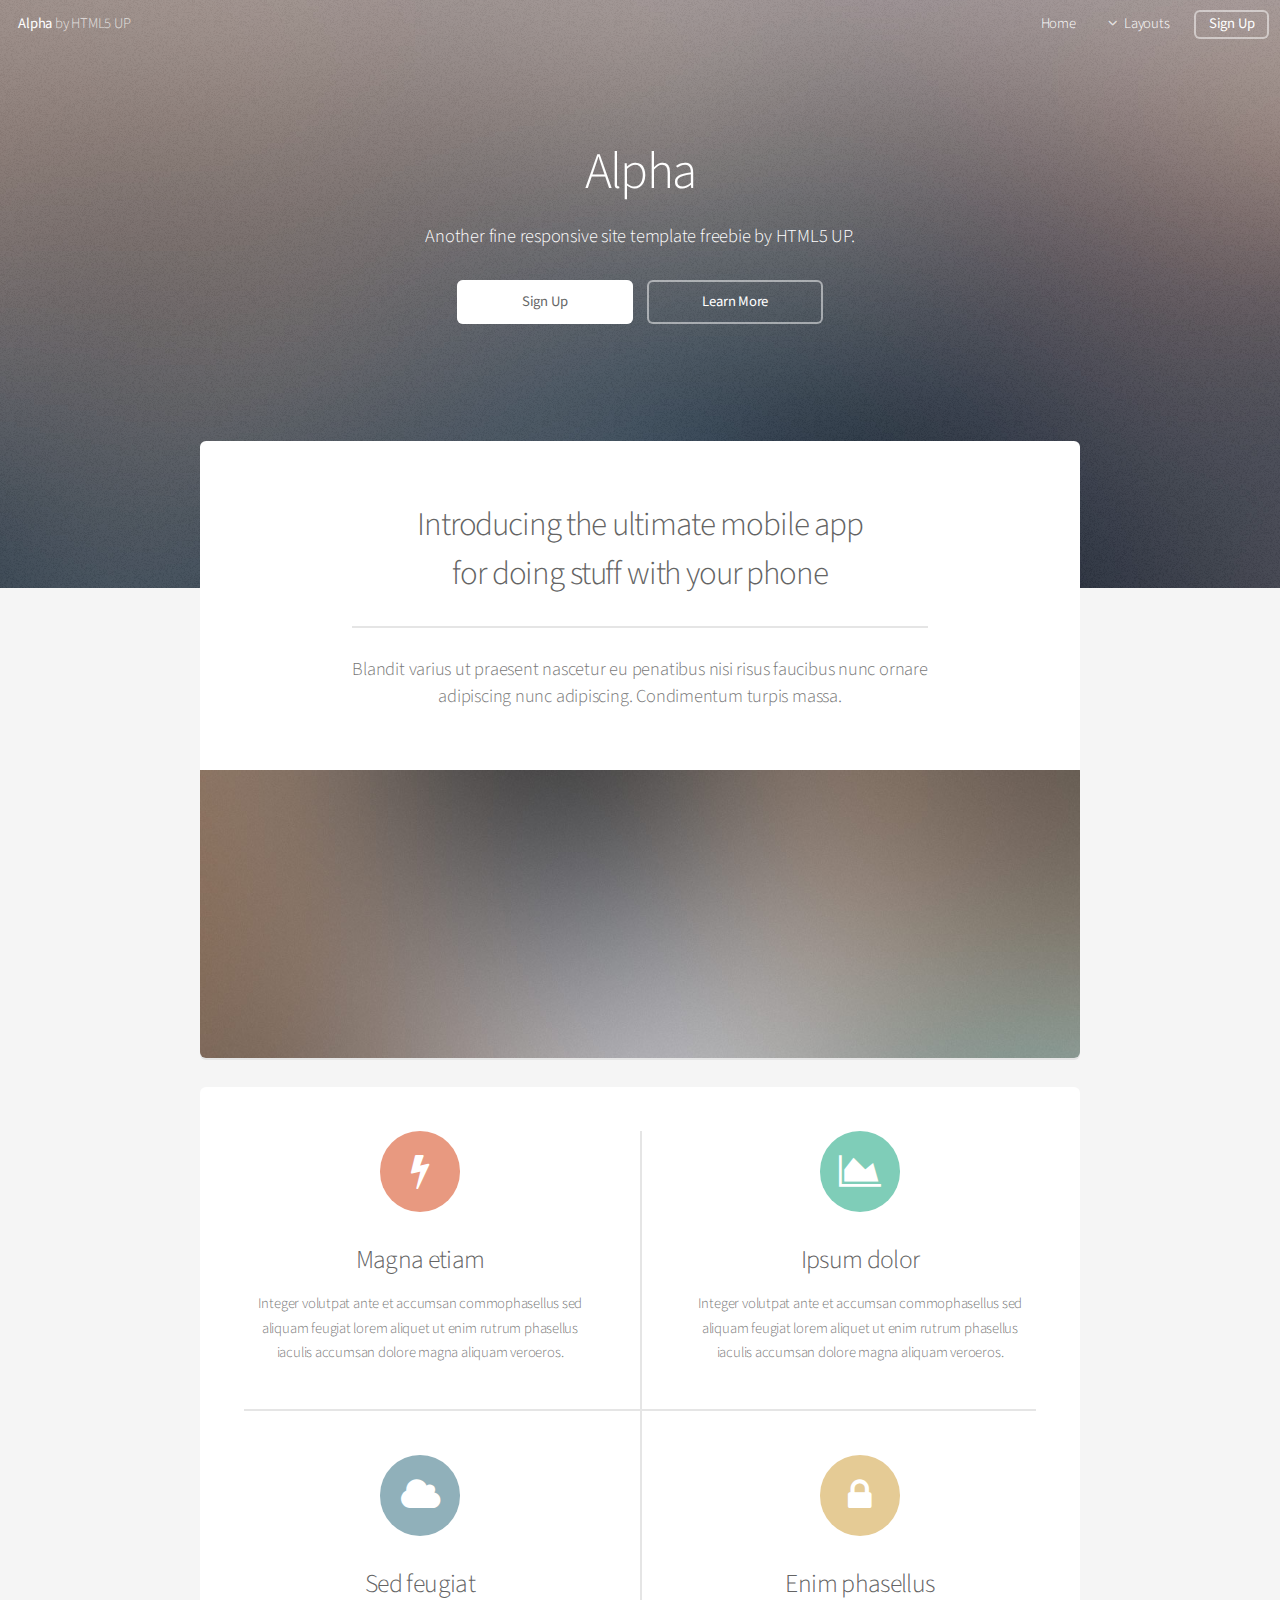
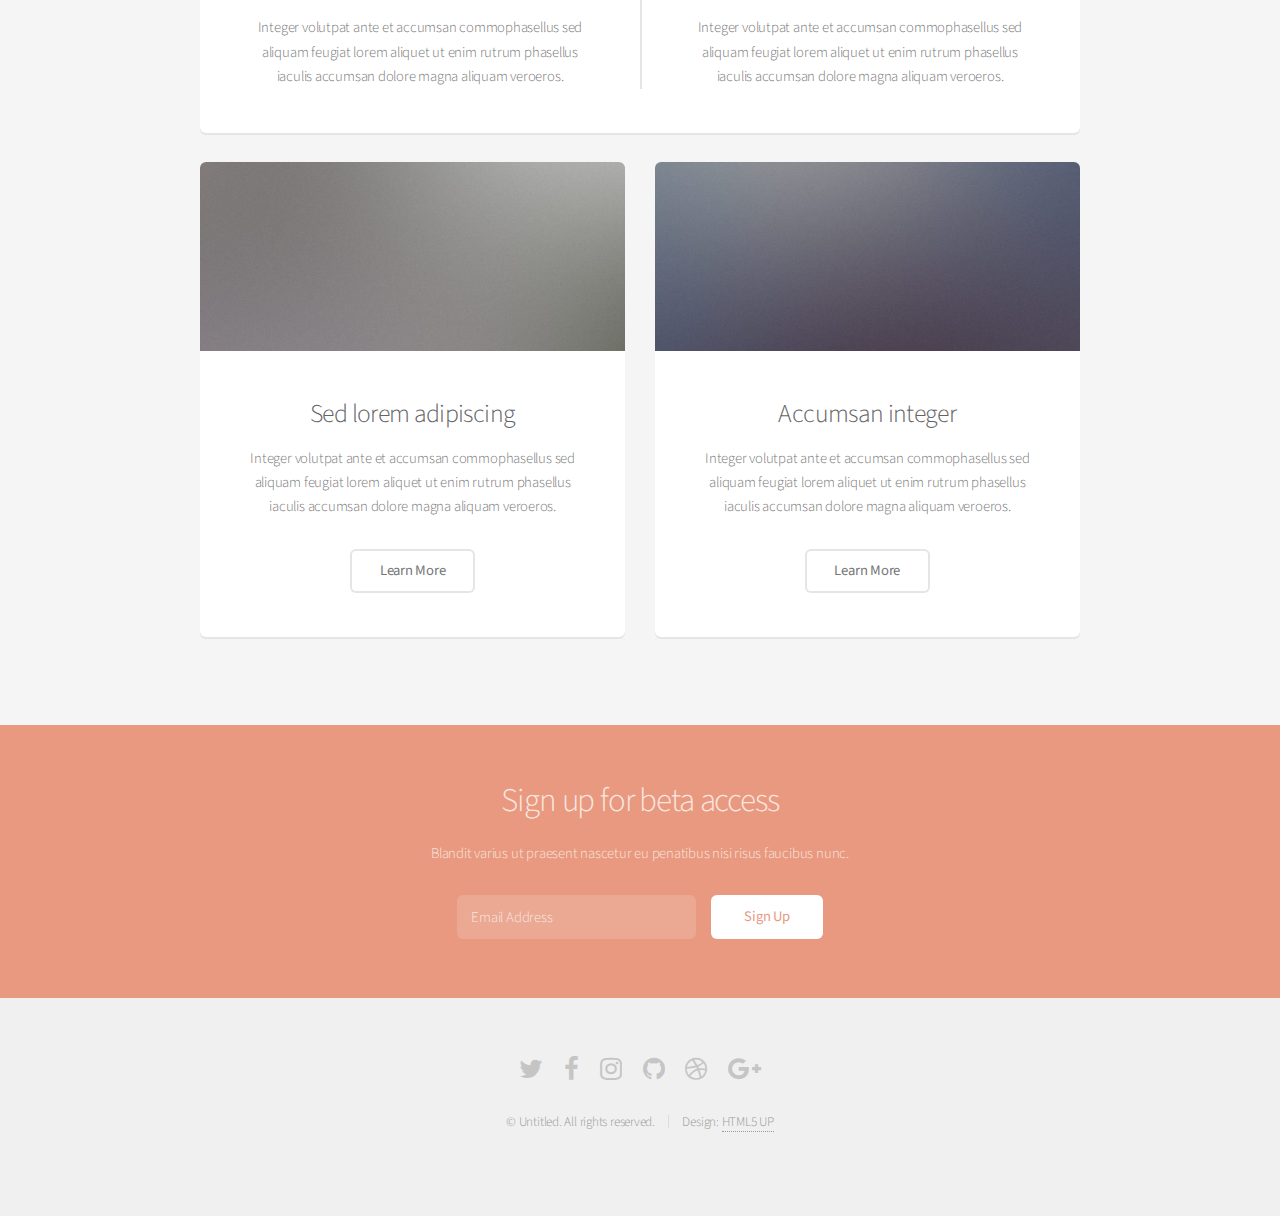
==== index.html @ 87e32982 "Initial Commit" ====
<!DOCTYPE HTML>
<!--
	Alpha by HTML5 UP
	html5up.net | @ajlkn
	Free for personal and commercial use under the CCA 3.0 license (html5up.net/license)
-->
<html>
	<head>
		<title>Alpha by HTML5 UP</title>
		<meta charset="utf-8" />
		<meta name="viewport" content="width=device-width, initial-scale=1, user-scalable=no" />
		<link rel="stylesheet" href="assets/css/main.css" />
	</head>
	<body class="landing is-preload">
		<div id="page-wrapper">

			<!-- Header -->
				<header id="header" class="alt">
					<h1><a href="index.html">Alpha</a> by HTML5 UP</h1>
					<nav id="nav">
						<ul>
							<li><a href="index.html">Home</a></li>
							<li>
								<a href="#" class="icon fa-angle-down">Layouts</a>
								<ul>
									<li><a href="generic.html">Generic</a></li>
									<li><a href="contact.html">Contact</a></li>
									<li><a href="elements.html">Elements</a></li>
									<li>
										<a href="#">Submenu</a>
										<ul>
											<li><a href="#">Option One</a></li>
											<li><a href="#">Option Two</a></li>
											<li><a href="#">Option Three</a></li>
											<li><a href="#">Option Four</a></li>
										</ul>
									</li>
								</ul>
							</li>
							<li><a href="#" class="button">Sign Up</a></li>
						</ul>
					</nav>
				</header>

			<!-- Banner -->
				<section id="banner">
					<h2>Alpha</h2>
					<p>Another fine responsive site template freebie by HTML5 UP.</p>
					<ul class="actions special">
						<li><a href="#" class="button primary">Sign Up</a></li>
						<li><a href="#" class="button">Learn More</a></li>
					</ul>
				</section>

			<!-- Main -->
				<section id="main" class="container">

					<section class="box special">
						<header class="major">
							<h2>Introducing the ultimate mobile app
							<br />
							for doing stuff with your phone</h2>
							<p>Blandit varius ut praesent nascetur eu penatibus nisi risus faucibus nunc ornare<br />
							adipiscing nunc adipiscing. Condimentum turpis massa.</p>
						</header>
						<span class="image featured"><img src="images/pic01.jpg" alt="" /></span>
					</section>

					<section class="box special features">
						<div class="features-row">
							<section>
								<span class="icon major fa-bolt accent2"></span>
								<h3>Magna etiam</h3>
								<p>Integer volutpat ante et accumsan commophasellus sed aliquam feugiat lorem aliquet ut enim rutrum phasellus iaculis accumsan dolore magna aliquam veroeros.</p>
							</section>
							<section>
								<span class="icon major fa-area-chart accent3"></span>
								<h3>Ipsum dolor</h3>
								<p>Integer volutpat ante et accumsan commophasellus sed aliquam feugiat lorem aliquet ut enim rutrum phasellus iaculis accumsan dolore magna aliquam veroeros.</p>
							</section>
						</div>
						<div class="features-row">
							<section>
								<span class="icon major fa-cloud accent4"></span>
								<h3>Sed feugiat</h3>
								<p>Integer volutpat ante et accumsan commophasellus sed aliquam feugiat lorem aliquet ut enim rutrum phasellus iaculis accumsan dolore magna aliquam veroeros.</p>
							</section>
							<section>
								<span class="icon major fa-lock accent5"></span>
								<h3>Enim phasellus</h3>
								<p>Integer volutpat ante et accumsan commophasellus sed aliquam feugiat lorem aliquet ut enim rutrum phasellus iaculis accumsan dolore magna aliquam veroeros.</p>
							</section>
						</div>
					</section>

					<div class="row">
						<div class="col-6 col-12-narrower">

							<section class="box special">
								<span class="image featured"><img src="images/pic02.jpg" alt="" /></span>
								<h3>Sed lorem adipiscing</h3>
								<p>Integer volutpat ante et accumsan commophasellus sed aliquam feugiat lorem aliquet ut enim rutrum phasellus iaculis accumsan dolore magna aliquam veroeros.</p>
								<ul class="actions special">
									<li><a href="#" class="button alt">Learn More</a></li>
								</ul>
							</section>

						</div>
						<div class="col-6 col-12-narrower">

							<section class="box special">
								<span class="image featured"><img src="images/pic03.jpg" alt="" /></span>
								<h3>Accumsan integer</h3>
								<p>Integer volutpat ante et accumsan commophasellus sed aliquam feugiat lorem aliquet ut enim rutrum phasellus iaculis accumsan dolore magna aliquam veroeros.</p>
								<ul class="actions special">
									<li><a href="#" class="button alt">Learn More</a></li>
								</ul>
							</section>

						</div>
					</div>

				</section>

			<!-- CTA -->
				<section id="cta">

					<h2>Sign up for beta access</h2>
					<p>Blandit varius ut praesent nascetur eu penatibus nisi risus faucibus nunc.</p>

					<form>
						<div class="row gtr-50 gtr-uniform">
							<div class="col-8 col-12-mobilep">
								<input type="email" name="email" id="email" placeholder="Email Address" />
							</div>
							<div class="col-4 col-12-mobilep">
								<input type="submit" value="Sign Up" class="fit" />
							</div>
						</div>
					</form>

				</section>

			<!-- Footer -->
				<footer id="footer">
					<ul class="icons">
						<li><a href="#" class="icon fa-twitter"><span class="label">Twitter</span></a></li>
						<li><a href="#" class="icon fa-facebook"><span class="label">Facebook</span></a></li>
						<li><a href="#" class="icon fa-instagram"><span class="label">Instagram</span></a></li>
						<li><a href="#" class="icon fa-github"><span class="label">Github</span></a></li>
						<li><a href="#" class="icon fa-dribbble"><span class="label">Dribbble</span></a></li>
						<li><a href="#" class="icon fa-google-plus"><span class="label">Google+</span></a></li>
					</ul>
					<ul class="copyright">
						<li>&copy; Untitled. All rights reserved.</li><li>Design: <a href="http://html5up.net">HTML5 UP</a></li>
					</ul>
				</footer>

		</div>

		<!-- Scripts -->
			<script src="assets/js/jquery.min.js"></script>
			<script src="assets/js/jquery.dropotron.min.js"></script>
			<script src="assets/js/jquery.scrollex.min.js"></script>
			<script src="assets/js/browser.min.js"></script>
			<script src="assets/js/breakpoints.min.js"></script>
			<script src="assets/js/util.js"></script>
			<script src="assets/js/main.js"></script>

	</body>
</html>
---- assets/css/main.css ----
@import url("font-awesome.min.css");
@import url("https://fonts.googleapis.com/css?family=Source+Sans+Pro:300,400,300italic,400italic");

/*
	Alpha by HTML5 UP
	html5up.net | @ajlkn
	Free for personal and commercial use under the CCA 3.0 license (html5up.net/license)
*/

/* Reset */

/* Based on meyerweb.com/eric/tools/css/reset (v2.0 | 20110126 | License: public domain) */

	html, body, div, span, applet, object,
	iframe, h1, h2, h3, h4, h5, h6, p, blockquote,
	pre, a, abbr, acronym, address, big, cite,
	code, del, dfn, em, img, ins, kbd, q, s, samp,
	small, strike, strong, sub, sup, tt, var, b,
	u, i, center, dl, dt, dd, ol, ul, li, fieldset,
	form, label, legend, table, caption, tbody,
	tfoot, thead, tr, th, td, article, aside,
	canvas, details, embed, figure, figcaption,
	footer, header, hgroup, menu, nav, output, ruby,
	section, summary, time, mark, audio, video {
		margin: 0;
		padding: 0;
		border: 0;
		font-size: 100%;
		font: inherit;
		vertical-align: baseline;
	}

	article, aside, details, figcaption, figure,
	footer, header, hgroup, menu, nav, section {
		display: block;
	}

	body {
		line-height: 1;
	}

	ol, ul {
		list-style: none;
	}

	blockquote, q {
		quotes: none;
	}

		blockquote:before, blockquote:after, q:before, q:after {
			content: '';
			content: none;
		}

	table {
		border-collapse: collapse;
		border-spacing: 0;
	}

	body {
		-webkit-text-size-adjust: none;
	}

	mark {
		background-color: transparent;
		color: inherit;
	}

	input::-moz-focus-inner {
		border: 0;
		padding: 0;
	}

	input, select, textarea {
		-moz-appearance: none;
		-webkit-appearance: none;
		-ms-appearance: none;
		appearance: none;
	}

/* Basic */

	@-ms-viewport {
		width: device-width;
	}

	body {
		-ms-overflow-style: scrollbar;
	}

	@media screen and (max-width: 480px) {

		html, body {
			min-width: 320px;
		}

	}

	html {
		box-sizing: border-box;
	}

	*, *:before, *:after {
		box-sizing: inherit;
	}

	body {
		background: #f5f5f5;
	}

	body, input, select, textarea {
		color: #777;
		font-family: "Source Sans Pro", sans-serif;
		font-size: 16pt;
		font-weight: 300;
		line-height: 1.65em;
		letter-spacing: -0.015em;
	}

	a {
		-moz-transition: color 0.2s ease-in-out, border-bottom-color 0.2s ease-in-out;
		-webkit-transition: color 0.2s ease-in-out, border-bottom-color 0.2s ease-in-out;
		-ms-transition: color 0.2s ease-in-out, border-bottom-color 0.2s ease-in-out;
		transition: color 0.2s ease-in-out, border-bottom-color 0.2s ease-in-out;
		border-bottom: dotted 1px;
		color: #e89980;
		text-decoration: none;
	}

		a:hover {
			border-bottom-color: transparent;
		}

	strong, b {
		color: #646464;
		font-weight: 400;
	}

	em, i {
		font-style: italic;
	}

	p {
		margin: 0 0 2em 0;
	}

	h1, h2, h3, h4, h5, h6 {
		color: #646464;
		font-weight: 300;
		line-height: 1em;
		margin: 0 0 0.5em 0;
	}

		h1 a, h2 a, h3 a, h4 a, h5 a, h6 a {
			color: inherit;
			text-decoration: none;
		}

	h2 {
		font-size: 2.25em;
		line-height: 1.5em;
		letter-spacing: -0.035em;
	}

	h3 {
		font-size: 1.75em;
		line-height: 1.5em;
		letter-spacing: -0.025em;
	}

	h4 {
		font-size: 1.1em;
		line-height: 1.5em;
		letter-spacing: 0;
	}

	h5 {
		font-size: 0.9em;
		line-height: 1.5em;
		letter-spacing: 0;
	}

	h6 {
		font-size: 0.7em;
		line-height: 1.5em;
		letter-spacing: 0;
	}

	sub {
		font-size: 0.8em;
		position: relative;
		top: 0.5em;
	}

	sup {
		font-size: 0.8em;
		position: relative;
		top: -0.5em;
	}

	hr {
		border: 0;
		border-bottom: solid 2px #e5e5e5;
		margin: 2em 0;
	}

		hr.major {
			margin: 3em 0;
		}

	blockquote {
		border-left: solid 4px #e5e5e5;
		font-style: italic;
		margin: 0 0 2em 0;
		padding: 0.5em 0 0.5em 2em;
	}

	pre {
		-webkit-overflow-scrolling: touch;
		background: #f8f8f8;
		border-radius: 6px;
		border: solid 1px #e5e5e5;
		font-family: monospace;
		font-size: 0.9em;
		line-height: 1.75em;
		margin: 0 0 2em 0;
		overflow-x: auto;
		padding: 1em 1.5em;
	}

	code {
		background: #f8f8f8;
		border-radius: 6px;
		border: solid 1px #e5e5e5;
		font-family: monospace;
		font-size: 0.9em;
		margin: 0 0.25em;
		padding: 0.25em 0.65em;
	}

	.align-left {
		text-align: left;
	}

	.align-center {
		text-align: center;
	}

	.align-right {
		text-align: right;
	}

/* Row */

	.row {
		display: flex;
		flex-wrap: wrap;
		box-sizing: border-box;
		align-items: stretch;
	}

		.row > * {
			box-sizing: border-box;
		}

		.row.gtr-uniform > * > :last-child {
			margin-bottom: 0;
		}

		.row.aln-left {
			justify-content: flex-start;
		}

		.row.aln-center {
			justify-content: center;
		}

		.row.aln-right {
			justify-content: flex-end;
		}

		.row.aln-top {
			align-items: flex-start;
		}

		.row.aln-middle {
			align-items: center;
		}

		.row.aln-bottom {
			align-items: flex-end;
		}

		.row > .imp {
			order: -1;
		}

		.row > .col-1 {
			width: 8.3333333333%;
		}

		.row > .off-1 {
			margin-left: 8.3333333333%;
		}

		.row > .col-2 {
			width: 16.6666666667%;
		}

		.row > .off-2 {
			margin-left: 16.6666666667%;
		}

		.row > .col-3 {
			width: 25%;
		}

		.row > .off-3 {
			margin-left: 25%;
		}

		.row > .col-4 {
			width: 33.3333333333%;
		}

		.row > .off-4 {
			margin-left: 33.3333333333%;
		}

		.row > .col-5 {
			width: 41.6666666667%;
		}

		.row > .off-5 {
			margin-left: 41.6666666667%;
		}

		.row > .col-6 {
			width: 50%;
		}

		.row > .off-6 {
			margin-left: 50%;
		}

		.row > .col-7 {
			width: 58.3333333333%;
		}

		.row > .off-7 {
			margin-left: 58.3333333333%;
		}

		.row > .col-8 {
			width: 66.6666666667%;
		}

		.row > .off-8 {
			margin-left: 66.6666666667%;
		}

		.row > .col-9 {
			width: 75%;
		}

		.row > .off-9 {
			margin-left: 75%;
		}

		.row > .col-10 {
			width: 83.3333333333%;
		}

		.row > .off-10 {
			margin-left: 83.3333333333%;
		}

		.row > .col-11 {
			width: 91.6666666667%;
		}

		.row > .off-11 {
			margin-left: 91.6666666667%;
		}

		.row > .col-12 {
			width: 100%;
		}

		.row > .off-12 {
			margin-left: 100%;
		}

		.row.gtr-0 {
			margin-top: 0;
			margin-left: 0em;
		}

			.row.gtr-0 > * {
				padding: 0 0 0 0em;
			}

			.row.gtr-0.gtr-uniform {
				margin-top: 0em;
			}

				.row.gtr-0.gtr-uniform > * {
					padding-top: 0em;
				}

		.row.gtr-25 {
			margin-top: 0;
			margin-left: -0.5em;
		}

			.row.gtr-25 > * {
				padding: 0 0 0 0.5em;
			}

			.row.gtr-25.gtr-uniform {
				margin-top: -0.5em;
			}

				.row.gtr-25.gtr-uniform > * {
					padding-top: 0.5em;
				}

		.row.gtr-50 {
			margin-top: 0;
			margin-left: -1em;
		}

			.row.gtr-50 > * {
				padding: 0 0 0 1em;
			}

			.row.gtr-50.gtr-uniform {
				margin-top: -1em;
			}

				.row.gtr-50.gtr-uniform > * {
					padding-top: 1em;
				}

		.row {
			margin-top: 0;
			margin-left: -2em;
		}

			.row > * {
				padding: 0 0 0 2em;
			}

			.row.gtr-uniform {
				margin-top: -2em;
			}

				.row.gtr-uniform > * {
					padding-top: 2em;
				}

		.row.gtr-150 {
			margin-top: 0;
			margin-left: -3em;
		}

			.row.gtr-150 > * {
				padding: 0 0 0 3em;
			}

			.row.gtr-150.gtr-uniform {
				margin-top: -3em;
			}

				.row.gtr-150.gtr-uniform > * {
					padding-top: 3em;
				}

		.row.gtr-200 {
			margin-top: 0;
			margin-left: -4em;
		}

			.row.gtr-200 > * {
				padding: 0 0 0 4em;
			}

			.row.gtr-200.gtr-uniform {
				margin-top: -4em;
			}

				.row.gtr-200.gtr-uniform > * {
					padding-top: 4em;
				}

		@media screen and (max-width: 1680px) {

			.row {
				display: flex;
				flex-wrap: wrap;
				box-sizing: border-box;
				align-items: stretch;
			}

				.row > * {
					box-sizing: border-box;
				}

				.row.gtr-uniform > * > :last-child {
					margin-bottom: 0;
				}

				.row.aln-left {
					justify-content: flex-start;
				}

				.row.aln-center {
					justify-content: center;
				}

				.row.aln-right {
					justify-content: flex-end;
				}

				.row.aln-top {
					align-items: flex-start;
				}

				.row.aln-middle {
					align-items: center;
				}

				.row.aln-bottom {
					align-items: flex-end;
				}

				.row > .imp-wide {
					order: -1;
				}

				.row > .col-1-wide {
					width: 8.3333333333%;
				}

				.row > .off-1-wide {
					margin-left: 8.3333333333%;
				}

				.row > .col-2-wide {
					width: 16.6666666667%;
				}

				.row > .off-2-wide {
					margin-left: 16.6666666667%;
				}

				.row > .col-3-wide {
					width: 25%;
				}

				.row > .off-3-wide {
					margin-left: 25%;
				}

				.row > .col-4-wide {
					width: 33.3333333333%;
				}

				.row > .off-4-wide {
					margin-left: 33.3333333333%;
				}

				.row > .col-5-wide {
					width: 41.6666666667%;
				}

				.row > .off-5-wide {
					margin-left: 41.6666666667%;
				}

				.row > .col-6-wide {
					width: 50%;
				}

				.row > .off-6-wide {
					margin-left: 50%;
				}

				.row > .col-7-wide {
					width: 58.3333333333%;
				}

				.row > .off-7-wide {
					margin-left: 58.3333333333%;
				}

				.row > .col-8-wide {
					width: 66.6666666667%;
				}

				.row > .off-8-wide {
					margin-left: 66.6666666667%;
				}

				.row > .col-9-wide {
					width: 75%;
				}

				.row > .off-9-wide {
					margin-left: 75%;
				}

				.row > .col-10-wide {
					width: 83.3333333333%;
				}

				.row > .off-10-wide {
					margin-left: 83.3333333333%;
				}

				.row > .col-11-wide {
					width: 91.6666666667%;
				}

				.row > .off-11-wide {
					margin-left: 91.6666666667%;
				}

				.row > .col-12-wide {
					width: 100%;
				}

				.row > .off-12-wide {
					margin-left: 100%;
				}

				.row.gtr-0 {
					margin-top: 0;
					margin-left: 0em;
				}

					.row.gtr-0 > * {
						padding: 0 0 0 0em;
					}

					.row.gtr-0.gtr-uniform {
						margin-top: 0em;
					}

						.row.gtr-0.gtr-uniform > * {
							padding-top: 0em;
						}

				.row.gtr-25 {
					margin-top: 0;
					margin-left: -0.5em;
				}

					.row.gtr-25 > * {
						padding: 0 0 0 0.5em;
					}

					.row.gtr-25.gtr-uniform {
						margin-top: -0.5em;
					}

						.row.gtr-25.gtr-uniform > * {
							padding-top: 0.5em;
						}

				.row.gtr-50 {
					margin-top: 0;
					margin-left: -1em;
				}

					.row.gtr-50 > * {
						padding: 0 0 0 1em;
					}

					.row.gtr-50.gtr-uniform {
						margin-top: -1em;
					}

						.row.gtr-50.gtr-uniform > * {
							padding-top: 1em;
						}

				.row {
					margin-top: 0;
					margin-left: -2em;
				}

					.row > * {
						padding: 0 0 0 2em;
					}

					.row.gtr-uniform {
						margin-top: -2em;
					}

						.row.gtr-uniform > * {
							padding-top: 2em;
						}

				.row.gtr-150 {
					margin-top: 0;
					margin-left: -3em;
				}

					.row.gtr-150 > * {
						padding: 0 0 0 3em;
					}

					.row.gtr-150.gtr-uniform {
						margin-top: -3em;
					}

						.row.gtr-150.gtr-uniform > * {
							padding-top: 3em;
						}

				.row.gtr-200 {
					margin-top: 0;
					margin-left: -4em;
				}

					.row.gtr-200 > * {
						padding: 0 0 0 4em;
					}

					.row.gtr-200.gtr-uniform {
						margin-top: -4em;
					}

						.row.gtr-200.gtr-uniform > * {
							padding-top: 4em;
						}

		}

		@media screen and (max-width: 1280px) {

			.row {
				display: flex;
				flex-wrap: wrap;
				box-sizing: border-box;
				align-items: stretch;
			}

				.row > * {
					box-sizing: border-box;
				}

				.row.gtr-uniform > * > :last-child {
					margin-bottom: 0;
				}

				.row.aln-left {
					justify-content: flex-start;
				}

				.row.aln-center {
					justify-content: center;
				}

				.row.aln-right {
					justify-content: flex-end;
				}

				.row.aln-top {
					align-items: flex-start;
				}

				.row.aln-middle {
					align-items: center;
				}

				.row.aln-bottom {
					align-items: flex-end;
				}

				.row > .imp-normal {
					order: -1;
				}

				.row > .col-1-normal {
					width: 8.3333333333%;
				}

				.row > .off-1-normal {
					margin-left: 8.3333333333%;
				}

				.row > .col-2-normal {
					width: 16.6666666667%;
				}

				.row > .off-2-normal {
					margin-left: 16.6666666667%;
				}

				.row > .col-3-normal {
					width: 25%;
				}

				.row > .off-3-normal {
					margin-left: 25%;
				}

				.row > .col-4-normal {
					width: 33.3333333333%;
				}

				.row > .off-4-normal {
					margin-left: 33.3333333333%;
				}

				.row > .col-5-normal {
					width: 41.6666666667%;
				}

				.row > .off-5-normal {
					margin-left: 41.6666666667%;
				}

				.row > .col-6-normal {
					width: 50%;
				}

				.row > .off-6-normal {
					margin-left: 50%;
				}

				.row > .col-7-normal {
					width: 58.3333333333%;
				}

				.row > .off-7-normal {
					margin-left: 58.3333333333%;
				}

				.row > .col-8-normal {
					width: 66.6666666667%;
				}

				.row > .off-8-normal {
					margin-left: 66.6666666667%;
				}

				.row > .col-9-normal {
					width: 75%;
				}

				.row > .off-9-normal {
					margin-left: 75%;
				}

				.row > .col-10-normal {
					width: 83.3333333333%;
				}

				.row > .off-10-normal {
					margin-left: 83.3333333333%;
				}

				.row > .col-11-normal {
					width: 91.6666666667%;
				}

				.row > .off-11-normal {
					margin-left: 91.6666666667%;
				}

				.row > .col-12-normal {
					width: 100%;
				}

				.row > .off-12-normal {
					margin-left: 100%;
				}

				.row.gtr-0 {
					margin-top: 0;
					margin-left: 0em;
				}

					.row.gtr-0 > * {
						padding: 0 0 0 0em;
					}

					.row.gtr-0.gtr-uniform {
						margin-top: 0em;
					}

						.row.gtr-0.gtr-uniform > * {
							padding-top: 0em;
						}

				.row.gtr-25 {
					margin-top: 0;
					margin-left: -0.5em;
				}

					.row.gtr-25 > * {
						padding: 0 0 0 0.5em;
					}

					.row.gtr-25.gtr-uniform {
						margin-top: -0.5em;
					}

						.row.gtr-25.gtr-uniform > * {
							padding-top: 0.5em;
						}

				.row.gtr-50 {
					margin-top: 0;
					margin-left: -1em;
				}

					.row.gtr-50 > * {
						padding: 0 0 0 1em;
					}

					.row.gtr-50.gtr-uniform {
						margin-top: -1em;
					}

						.row.gtr-50.gtr-uniform > * {
							padding-top: 1em;
						}

				.row {
					margin-top: 0;
					margin-left: -2em;
				}

					.row > * {
						padding: 0 0 0 2em;
					}

					.row.gtr-uniform {
						margin-top: -2em;
					}

						.row.gtr-uniform > * {
							padding-top: 2em;
						}

				.row.gtr-150 {
					margin-top: 0;
					margin-left: -3em;
				}

					.row.gtr-150 > * {
						padding: 0 0 0 3em;
					}

					.row.gtr-150.gtr-uniform {
						margin-top: -3em;
					}

						.row.gtr-150.gtr-uniform > * {
							padding-top: 3em;
						}

				.row.gtr-200 {
					margin-top: 0;
					margin-left: -4em;
				}

					.row.gtr-200 > * {
						padding: 0 0 0 4em;
					}

					.row.gtr-200.gtr-uniform {
						margin-top: -4em;
					}

						.row.gtr-200.gtr-uniform > * {
							padding-top: 4em;
						}

		}

		@media screen and (max-width: 980px) {

			.row {
				display: flex;
				flex-wrap: wrap;
				box-sizing: border-box;
				align-items: stretch;
			}

				.row > * {
					box-sizing: border-box;
				}

				.row.gtr-uniform > * > :last-child {
					margin-bottom: 0;
				}

				.row.aln-left {
					justify-content: flex-start;
				}

				.row.aln-center {
					justify-content: center;
				}

				.row.aln-right {
					justify-content: flex-end;
				}

				.row.aln-top {
					align-items: flex-start;
				}

				.row.aln-middle {
					align-items: center;
				}

				.row.aln-bottom {
					align-items: flex-end;
				}

				.row > .imp-narrow {
					order: -1;
				}

				.row > .col-1-narrow {
					width: 8.3333333333%;
				}

				.row > .off-1-narrow {
					margin-left: 8.3333333333%;
				}

				.row > .col-2-narrow {
					width: 16.6666666667%;
				}

				.row > .off-2-narrow {
					margin-left: 16.6666666667%;
				}

				.row > .col-3-narrow {
					width: 25%;
				}

				.row > .off-3-narrow {
					margin-left: 25%;
				}

				.row > .col-4-narrow {
					width: 33.3333333333%;
				}

				.row > .off-4-narrow {
					margin-left: 33.3333333333%;
				}

				.row > .col-5-narrow {
					width: 41.6666666667%;
				}

				.row > .off-5-narrow {
					margin-left: 41.6666666667%;
				}

				.row > .col-6-narrow {
					width: 50%;
				}

				.row > .off-6-narrow {
					margin-left: 50%;
				}

				.row > .col-7-narrow {
					width: 58.3333333333%;
				}

				.row > .off-7-narrow {
					margin-left: 58.3333333333%;
				}

				.row > .col-8-narrow {
					width: 66.6666666667%;
				}

				.row > .off-8-narrow {
					margin-left: 66.6666666667%;
				}

				.row > .col-9-narrow {
					width: 75%;
				}

				.row > .off-9-narrow {
					margin-left: 75%;
				}

				.row > .col-10-narrow {
					width: 83.3333333333%;
				}

				.row > .off-10-narrow {
					margin-left: 83.3333333333%;
				}

				.row > .col-11-narrow {
					width: 91.6666666667%;
				}

				.row > .off-11-narrow {
					margin-left: 91.6666666667%;
				}

				.row > .col-12-narrow {
					width: 100%;
				}

				.row > .off-12-narrow {
					margin-left: 100%;
				}

				.row.gtr-0 {
					margin-top: 0;
					margin-left: 0em;
				}

					.row.gtr-0 > * {
						padding: 0 0 0 0em;
					}

					.row.gtr-0.gtr-uniform {
						margin-top: 0em;
					}

						.row.gtr-0.gtr-uniform > * {
							padding-top: 0em;
						}

				.row.gtr-25 {
					margin-top: 0;
					margin-left: -0.5em;
				}

					.row.gtr-25 > * {
						padding: 0 0 0 0.5em;
					}

					.row.gtr-25.gtr-uniform {
						margin-top: -0.5em;
					}

						.row.gtr-25.gtr-uniform > * {
							padding-top: 0.5em;
						}

				.row.gtr-50 {
					margin-top: 0;
					margin-left: -1em;
				}

					.row.gtr-50 > * {
						padding: 0 0 0 1em;
					}

					.row.gtr-50.gtr-uniform {
						margin-top: -1em;
					}

						.row.gtr-50.gtr-uniform > * {
							padding-top: 1em;
						}

				.row {
					margin-top: 0;
					margin-left: -2em;
				}

					.row > * {
						padding: 0 0 0 2em;
					}

					.row.gtr-uniform {
						margin-top: -2em;
					}

						.row.gtr-uniform > * {
							padding-top: 2em;
						}

				.row.gtr-150 {
					margin-top: 0;
					margin-left: -3em;
				}

					.row.gtr-150 > * {
						padding: 0 0 0 3em;
					}

					.row.gtr-150.gtr-uniform {
						margin-top: -3em;
					}

						.row.gtr-150.gtr-uniform > * {
							padding-top: 3em;
						}

				.row.gtr-200 {
					margin-top: 0;
					margin-left: -4em;
				}

					.row.gtr-200 > * {
						padding: 0 0 0 4em;
					}

					.row.gtr-200.gtr-uniform {
						margin-top: -4em;
					}

						.row.gtr-200.gtr-uniform > * {
							padding-top: 4em;
						}

		}

		@media screen and (max-width: 840px) {

			.row {
				display: flex;
				flex-wrap: wrap;
				box-sizing: border-box;
				align-items: stretch;
			}

				.row > * {
					box-sizing: border-box;
				}

				.row.gtr-uniform > * > :last-child {
					margin-bottom: 0;
				}

				.row.aln-left {
					justify-content: flex-start;
				}

				.row.aln-center {
					justify-content: center;
				}

				.row.aln-right {
					justify-content: flex-end;
				}

				.row.aln-top {
					align-items: flex-start;
				}

				.row.aln-middle {
					align-items: center;
				}

				.row.aln-bottom {
					align-items: flex-end;
				}

				.row > .imp-narrower {
					order: -1;
				}

				.row > .col-1-narrower {
					width: 8.3333333333%;
				}

				.row > .off-1-narrower {
					margin-left: 8.3333333333%;
				}

				.row > .col-2-narrower {
					width: 16.6666666667%;
				}

				.row > .off-2-narrower {
					margin-left: 16.6666666667%;
				}

				.row > .col-3-narrower {
					width: 25%;
				}

				.row > .off-3-narrower {
					margin-left: 25%;
				}

				.row > .col-4-narrower {
					width: 33.3333333333%;
				}

				.row > .off-4-narrower {
					margin-left: 33.3333333333%;
				}

				.row > .col-5-narrower {
					width: 41.6666666667%;
				}

				.row > .off-5-narrower {
					margin-left: 41.6666666667%;
				}

				.row > .col-6-narrower {
					width: 50%;
				}

				.row > .off-6-narrower {
					margin-left: 50%;
				}

				.row > .col-7-narrower {
					width: 58.3333333333%;
				}

				.row > .off-7-narrower {
					margin-left: 58.3333333333%;
				}

				.row > .col-8-narrower {
					width: 66.6666666667%;
				}

				.row > .off-8-narrower {
					margin-left: 66.6666666667%;
				}

				.row > .col-9-narrower {
					width: 75%;
				}

				.row > .off-9-narrower {
					margin-left: 75%;
				}

				.row > .col-10-narrower {
					width: 83.3333333333%;
				}

				.row > .off-10-narrower {
					margin-left: 83.3333333333%;
				}

				.row > .col-11-narrower {
					width: 91.6666666667%;
				}

				.row > .off-11-narrower {
					margin-left: 91.6666666667%;
				}

				.row > .col-12-narrower {
					width: 100%;
				}

				.row > .off-12-narrower {
					margin-left: 100%;
				}

				.row.gtr-0 {
					margin-top: 0;
					margin-left: 0em;
				}

					.row.gtr-0 > * {
						padding: 0 0 0 0em;
					}

					.row.gtr-0.gtr-uniform {
						margin-top: 0em;
					}

						.row.gtr-0.gtr-uniform > * {
							padding-top: 0em;
						}

				.row.gtr-25 {
					margin-top: 0;
					margin-left: -0.5em;
				}

					.row.gtr-25 > * {
						padding: 0 0 0 0.5em;
					}

					.row.gtr-25.gtr-uniform {
						margin-top: -0.5em;
					}

						.row.gtr-25.gtr-uniform > * {
							padding-top: 0.5em;
						}

				.row.gtr-50 {
					margin-top: 0;
					margin-left: -1em;
				}

					.row.gtr-50 > * {
						padding: 0 0 0 1em;
					}

					.row.gtr-50.gtr-uniform {
						margin-top: -1em;
					}

						.row.gtr-50.gtr-uniform > * {
							padding-top: 1em;
						}

				.row {
					margin-top: 0;
					margin-left: -2em;
				}

					.row > * {
						padding: 0 0 0 2em;
					}

					.row.gtr-uniform {
						margin-top: -2em;
					}

						.row.gtr-uniform > * {
							padding-top: 2em;
						}

				.row.gtr-150 {
					margin-top: 0;
					margin-left: -3em;
				}

					.row.gtr-150 > * {
						padding: 0 0 0 3em;
					}

					.row.gtr-150.gtr-uniform {
						margin-top: -3em;
					}

						.row.gtr-150.gtr-uniform > * {
							padding-top: 3em;
						}

				.row.gtr-200 {
					margin-top: 0;
					margin-left: -4em;
				}

					.row.gtr-200 > * {
						padding: 0 0 0 4em;
					}

					.row.gtr-200.gtr-uniform {
						margin-top: -4em;
					}

						.row.gtr-200.gtr-uniform > * {
							padding-top: 4em;
						}

		}

		@media screen and (max-width: 736px) {

			.row {
				display: flex;
				flex-wrap: wrap;
				box-sizing: border-box;
				align-items: stretch;
			}

				.row > * {
					box-sizing: border-box;
				}

				.row.gtr-uniform > * > :last-child {
					margin-bottom: 0;
				}

				.row.aln-left {
					justify-content: flex-start;
				}

				.row.aln-center {
					justify-content: center;
				}

				.row.aln-right {
					justify-content: flex-end;
				}

				.row.aln-top {
					align-items: flex-start;
				}

				.row.aln-middle {
					align-items: center;
				}

				.row.aln-bottom {
					align-items: flex-end;
				}

				.row > .imp-mobile {
					order: -1;
				}

				.row > .col-1-mobile {
					width: 8.3333333333%;
				}

				.row > .off-1-mobile {
					margin-left: 8.3333333333%;
				}

				.row > .col-2-mobile {
					width: 16.6666666667%;
				}

				.row > .off-2-mobile {
					margin-left: 16.6666666667%;
				}

				.row > .col-3-mobile {
					width: 25%;
				}

				.row > .off-3-mobile {
					margin-left: 25%;
				}

				.row > .col-4-mobile {
					width: 33.3333333333%;
				}

				.row > .off-4-mobile {
					margin-left: 33.3333333333%;
				}

				.row > .col-5-mobile {
					width: 41.6666666667%;
				}

				.row > .off-5-mobile {
					margin-left: 41.6666666667%;
				}

				.row > .col-6-mobile {
					width: 50%;
				}

				.row > .off-6-mobile {
					margin-left: 50%;
				}

				.row > .col-7-mobile {
					width: 58.3333333333%;
				}

				.row > .off-7-mobile {
					margin-left: 58.3333333333%;
				}

				.row > .col-8-mobile {
					width: 66.6666666667%;
				}

				.row > .off-8-mobile {
					margin-left: 66.6666666667%;
				}

				.row > .col-9-mobile {
					width: 75%;
				}

				.row > .off-9-mobile {
					margin-left: 75%;
				}

				.row > .col-10-mobile {
					width: 83.3333333333%;
				}

				.row > .off-10-mobile {
					margin-left: 83.3333333333%;
				}

				.row > .col-11-mobile {
					width: 91.6666666667%;
				}

				.row > .off-11-mobile {
					margin-left: 91.6666666667%;
				}

				.row > .col-12-mobile {
					width: 100%;
				}

				.row > .off-12-mobile {
					margin-left: 100%;
				}

				.row.gtr-0 {
					margin-top: 0;
					margin-left: 0em;
				}

					.row.gtr-0 > * {
						padding: 0 0 0 0em;
					}

					.row.gtr-0.gtr-uniform {
						margin-top: 0em;
					}

						.row.gtr-0.gtr-uniform > * {
							padding-top: 0em;
						}

				.row.gtr-25 {
					margin-top: 0;
					margin-left: -0.5em;
				}

					.row.gtr-25 > * {
						padding: 0 0 0 0.5em;
					}

					.row.gtr-25.gtr-uniform {
						margin-top: -0.5em;
					}

						.row.gtr-25.gtr-uniform > * {
							padding-top: 0.5em;
						}

				.row.gtr-50 {
					margin-top: 0;
					margin-left: -1em;
				}

					.row.gtr-50 > * {
						padding: 0 0 0 1em;
					}

					.row.gtr-50.gtr-uniform {
						margin-top: -1em;
					}

						.row.gtr-50.gtr-uniform > * {
							padding-top: 1em;
						}

				.row {
					margin-top: 0;
					margin-left: -2em;
				}

					.row > * {
						padding: 0 0 0 2em;
					}

					.row.gtr-uniform {
						margin-top: -2em;
					}

						.row.gtr-uniform > * {
							padding-top: 2em;
						}

				.row.gtr-150 {
					margin-top: 0;
					margin-left: -3em;
				}

					.row.gtr-150 > * {
						padding: 0 0 0 3em;
					}

					.row.gtr-150.gtr-uniform {
						margin-top: -3em;
					}

						.row.gtr-150.gtr-uniform > * {
							padding-top: 3em;
						}

				.row.gtr-200 {
					margin-top: 0;
					margin-left: -4em;
				}

					.row.gtr-200 > * {
						padding: 0 0 0 4em;
					}

					.row.gtr-200.gtr-uniform {
						margin-top: -4em;
					}

						.row.gtr-200.gtr-uniform > * {
							padding-top: 4em;
						}

		}

		@media screen and (max-width: 480px) {

			.row {
				display: flex;
				flex-wrap: wrap;
				box-sizing: border-box;
				align-items: stretch;
			}

				.row > * {
					box-sizing: border-box;
				}

				.row.gtr-uniform > * > :last-child {
					margin-bottom: 0;
				}

				.row.aln-left {
					justify-content: flex-start;
				}

				.row.aln-center {
					justify-content: center;
				}

				.row.aln-right {
					justify-content: flex-end;
				}

				.row.aln-top {
					align-items: flex-start;
				}

				.row.aln-middle {
					align-items: center;
				}

				.row.aln-bottom {
					align-items: flex-end;
				}

				.row > .imp-mobilep {
					order: -1;
				}

				.row > .col-1-mobilep {
					width: 8.3333333333%;
				}

				.row > .off-1-mobilep {
					margin-left: 8.3333333333%;
				}

				.row > .col-2-mobilep {
					width: 16.6666666667%;
				}

				.row > .off-2-mobilep {
					margin-left: 16.6666666667%;
				}

				.row > .col-3-mobilep {
					width: 25%;
				}

				.row > .off-3-mobilep {
					margin-left: 25%;
				}

				.row > .col-4-mobilep {
					width: 33.3333333333%;
				}

				.row > .off-4-mobilep {
					margin-left: 33.3333333333%;
				}

				.row > .col-5-mobilep {
					width: 41.6666666667%;
				}

				.row > .off-5-mobilep {
					margin-left: 41.6666666667%;
				}

				.row > .col-6-mobilep {
					width: 50%;
				}

				.row > .off-6-mobilep {
					margin-left: 50%;
				}

				.row > .col-7-mobilep {
					width: 58.3333333333%;
				}

				.row > .off-7-mobilep {
					margin-left: 58.3333333333%;
				}

				.row > .col-8-mobilep {
					width: 66.6666666667%;
				}

				.row > .off-8-mobilep {
					margin-left: 66.6666666667%;
				}

				.row > .col-9-mobilep {
					width: 75%;
				}

				.row > .off-9-mobilep {
					margin-left: 75%;
				}

				.row > .col-10-mobilep {
					width: 83.3333333333%;
				}

				.row > .off-10-mobilep {
					margin-left: 83.3333333333%;
				}

				.row > .col-11-mobilep {
					width: 91.6666666667%;
				}

				.row > .off-11-mobilep {
					margin-left: 91.6666666667%;
				}

				.row > .col-12-mobilep {
					width: 100%;
				}

				.row > .off-12-mobilep {
					margin-left: 100%;
				}

				.row.gtr-0 {
					margin-top: 0;
					margin-left: 0em;
				}

					.row.gtr-0 > * {
						padding: 0 0 0 0em;
					}

					.row.gtr-0.gtr-uniform {
						margin-top: 0em;
					}

						.row.gtr-0.gtr-uniform > * {
							padding-top: 0em;
						}

				.row.gtr-25 {
					margin-top: 0;
					margin-left: -0.5em;
				}

					.row.gtr-25 > * {
						padding: 0 0 0 0.5em;
					}

					.row.gtr-25.gtr-uniform {
						margin-top: -0.5em;
					}

						.row.gtr-25.gtr-uniform > * {
							padding-top: 0.5em;
						}

				.row.gtr-50 {
					margin-top: 0;
					margin-left: -1em;
				}

					.row.gtr-50 > * {
						padding: 0 0 0 1em;
					}

					.row.gtr-50.gtr-uniform {
						margin-top: -1em;
					}

						.row.gtr-50.gtr-uniform > * {
							padding-top: 1em;
						}

				.row {
					margin-top: 0;
					margin-left: -2em;
				}

					.row > * {
						padding: 0 0 0 2em;
					}

					.row.gtr-uniform {
						margin-top: -2em;
					}

						.row.gtr-uniform > * {
							padding-top: 2em;
						}

				.row.gtr-150 {
					margin-top: 0;
					margin-left: -3em;
				}

					.row.gtr-150 > * {
						padding: 0 0 0 3em;
					}

					.row.gtr-150.gtr-uniform {
						margin-top: -3em;
					}

						.row.gtr-150.gtr-uniform > * {
							padding-top: 3em;
						}

				.row.gtr-200 {
					margin-top: 0;
					margin-left: -4em;
				}

					.row.gtr-200 > * {
						padding: 0 0 0 4em;
					}

					.row.gtr-200.gtr-uniform {
						margin-top: -4em;
					}

						.row.gtr-200.gtr-uniform > * {
							padding-top: 4em;
						}

		}

/* Container */

	.container {
		margin: 0 auto;
		max-width: calc(100% - 5em);
		width: 60em;
	}

		.container.xsmall {
			width: 15em;
		}

		.container.small {
			width: 30em;
		}

		.container.medium {
			width: 45em;
		}

		.container.large {
			width: 75em;
		}

		.container.xlarge {
			width: 90em;
		}

		.container.max {
			width: 100%;
		}

		@media screen and (max-width: 840px) {

			.container {
				width: 100% !important;
			}

		}

		@media screen and (max-width: 736px) {

			.container {
				max-width: 100%;
			}

		}

/* Section/Article */

	section.special, article.special {
		text-align: center;
	}

	header p {
		color: #999;
		position: relative;
		margin: 0 0 1.5em 0;
		font-style: italic;
	}

	header h2 + p {
		font-size: 1.25em;
		margin-top: -1em;
		line-height: 1.5em;
	}

	header h3 + p {
		font-size: 1.1em;
		margin-top: -0.85em;
		line-height: 1.5em;
	}

	header h4 + p,
	header h5 + p,
	header h6 + p {
		font-size: 0.8em;
		margin-top: -0.5em;
		line-height: 1.5em;
	}

	header.major {
		padding: 1em 0;
		text-align: center;
	}

		header.major h2 {
			margin: 0;
		}

		header.major p {
			display: inline-block;
			border-top: solid 2px #e5e5e5;
			color: #777;
			margin: 1.5em 0 0 0;
			padding: 1.5em 0 0 0;
			font-style: normal;
		}

/* Form */

	form {
		margin: 0 0 2em 0;
	}

	label {
		color: #646464;
		display: block;
		font-size: 0.9em;
		font-weight: 300;
		margin: 0 0 1em 0;
	}

	input[type="text"],
	input[type="password"],
	input[type="email"],
	select,
	textarea {
		-moz-appearance: none;
		-webkit-appearance: none;
		-ms-appearance: none;
		appearance: none;
		background-color: #f8f8f8;
		border-radius: 6px;
		border: solid 1px #e5e5e5;
		color: inherit;
		display: block;
		outline: 0;
		padding: 0 1em;
		text-decoration: none;
		width: 100%;
	}

		input[type="text"]:invalid,
		input[type="password"]:invalid,
		input[type="email"]:invalid,
		select:invalid,
		textarea:invalid {
			box-shadow: none;
		}

		input[type="text"]:focus,
		input[type="password"]:focus,
		input[type="email"]:focus,
		select:focus,
		textarea:focus {
			border-color: #e89980;
			box-shadow: 0 0 0 2px #e89980;
		}

	select {
		background-image: url("data:image/svg+xml;charset=utf8,%3Csvg xmlns='http://www.w3.org/2000/svg' width='40' height='40' preserveAspectRatio='none' viewBox='0 0 40 40'%3E%3Cpath d='M9.4,12.3l10.4,10.4l10.4-10.4c0.2-0.2,0.5-0.4,0.9-0.4c0.3,0,0.6,0.1,0.9,0.4l3.3,3.3c0.2,0.2,0.4,0.5,0.4,0.9 c0,0.4-0.1,0.6-0.4,0.9L20.7,31.9c-0.2,0.2-0.5,0.4-0.9,0.4c-0.3,0-0.6-0.1-0.9-0.4L4.3,17.3c-0.2-0.2-0.4-0.5-0.4-0.9 c0-0.4,0.1-0.6,0.4-0.9l3.3-3.3c0.2-0.2,0.5-0.4,0.9-0.4S9.1,12.1,9.4,12.3z' fill='%23e5e5e5' /%3E%3C/svg%3E");
		background-size: 1.25em;
		background-repeat: no-repeat;
		background-position: calc(100% - 1em) center;
		height: 3em;
		padding-right: 3em;
		text-overflow: ellipsis;
	}

		select option {
			color: #777;
			background-color: #f5f5f5;
		}

		select:focus::-ms-value {
			background-color: transparent;
		}

		select::-ms-expand {
			display: none;
		}

	input[type="text"],
	input[type="password"],
	input[type="email"],
	select {
		height: 3em;
	}

	textarea {
		padding: 0.75em 1em;
	}

	input[type="checkbox"],
	input[type="radio"] {
		-moz-appearance: none;
		-webkit-appearance: none;
		-ms-appearance: none;
		appearance: none;
		display: block;
		float: left;
		margin-right: -2em;
		opacity: 0;
		width: 1em;
		z-index: -1;
	}

		input[type="checkbox"] + label,
		input[type="radio"] + label {
			text-decoration: none;
			color: #777;
			cursor: pointer;
			display: inline-block;
			font-size: 1em;
			font-weight: 300;
			padding-left: 2.55em;
			padding-right: 0.75em;
			position: relative;
		}

			input[type="checkbox"] + label:before,
			input[type="radio"] + label:before {
				-moz-osx-font-smoothing: grayscale;
				-webkit-font-smoothing: antialiased;
				font-family: FontAwesome;
				font-style: normal;
				font-weight: normal;
				text-transform: none !important;
			}

			input[type="checkbox"] + label:before,
			input[type="radio"] + label:before {
				background: #f8f8f8;
				border-radius: 6px;
				border: solid 1px #e5e5e5;
				content: '';
				display: inline-block;
				height: 1.8em;
				left: 0;
				line-height: 1.725em;
				position: absolute;
				text-align: center;
				top: 0;
				width: 1.8em;
			}

		input[type="checkbox"]:checked + label:before,
		input[type="radio"]:checked + label:before {
			background: #666;
			border-color: #666;
			color: #ffffff;
			content: '\f00c';
		}

		input[type="checkbox"]:focus + label:before,
		input[type="radio"]:focus + label:before {
			border-color: #e89980;
			box-shadow: 0 0 0 1px #e89980;
		}

	input[type="checkbox"] + label:before {
		border-radius: 6px;
	}

	input[type="radio"] + label:before {
		border-radius: 100%;
	}

	::-webkit-input-placeholder {
		color: #999 !important;
		opacity: 1.0;
	}

	:-moz-placeholder {
		color: #999 !important;
		opacity: 1.0;
	}

	::-moz-placeholder {
		color: #999 !important;
		opacity: 1.0;
	}

	:-ms-input-placeholder {
		color: #999 !important;
		opacity: 1.0;
	}

/* Box */

	.box {
		background: #fff;
		border-radius: 6px;
		box-shadow: 0 2px 0 0 #e5e5e5;
		margin: 0 0 2em 0;
		padding: 3em;
	}

		.box > :last-child {
			margin-bottom: 0;
		}

		.box.alt {
			background: none !important;
			border-radius: 0 !important;
			box-shadow: none !important;
			margin: 0 0 2em 0;
			padding: 0 !important;
		}

		.box.features .features-row {
			border-top: solid 2px #e5e5e5;
			position: relative;
		}

			.box.features .features-row:after {
				clear: both;
				content: '';
				display: block;
			}

			.box.features .features-row section {
				float: left;
				padding: 3em;
				width: 50%;
			}

				.box.features .features-row section :last-child {
					margin-bottom: 0;
				}

				.box.features .features-row section:nth-child(2n) {
					padding-right: 0;
				}

					.box.features .features-row section:nth-child(2n):before {
						background: #e5e5e5;
						content: '';
						display: block;
						height: 100%;
						margin-left: -3em;
						position: absolute;
						top: 0;
						width: 2px;
					}

				.box.features .features-row section:nth-child(2n-1) {
					padding-left: 0;
				}

			.box.features .features-row:first-child {
				border-top: 0;
			}

				.box.features .features-row:first-child section {
					padding-top: 0;
				}

			.box.features .features-row:last-child {
				padding-bottom: 0;
			}

				.box.features .features-row:last-child section {
					padding-bottom: 0;
				}

		.box.special {
			text-align: center;
		}

		.box .image.featured {
			border-radius: 0;
			display: block;
			margin: 3em 0 3em -3em;
			position: relative;
			width: calc(100% + 6em);
		}

			.box .image.featured img {
				border-radius: 0;
				display: block;
				width: 100%;
			}

			.box .image.featured:first-child {
				border-radius: 6px 6px 0 0;
				margin-bottom: 3em;
				margin-top: -3em;
			}

				.box .image.featured:first-child img {
					border-radius: 6px 6px 0 0;
				}

			.box .image.featured:last-child {
				border-radius: 0 0 6px 6px;
				margin-bottom: -3em;
				margin-top: 3em;
			}

				.box .image.featured:last-child img {
					border-radius: 0 0 6px 6px;
				}

/* Icon */

	.icon {
		text-decoration: none;
		border-bottom: none;
		position: relative;
	}

		.icon:before {
			-moz-osx-font-smoothing: grayscale;
			-webkit-font-smoothing: antialiased;
			font-family: FontAwesome;
			font-style: normal;
			font-weight: normal;
			text-transform: none !important;
		}

		.icon > .label {
			display: none;
		}

		.icon.major {
			background: #666;
			border-radius: 100%;
			color: #ffffff;
			cursor: default;
			display: inline-block;
			height: 5.5em;
			line-height: 5.5em;
			margin: 0 0 2em 0;
			width: 5.5em;
		}

			.icon.major:before {
				font-size: 2.5em;
			}

			.icon.major.accent1 {
				background: #666;
				color: #ffffff;
			}

			.icon.major.accent2 {
				background: #e89980;
				color: #ffffff;
			}

			.icon.major.accent3 {
				background: #7fcdb8;
				color: #ffffff;
			}

			.icon.major.accent4 {
				background: #90b0ba;
				color: #ffffff;
			}

			.icon.major.accent5 {
				background: #e5cb95;
				color: #ffffff;
			}

/* Image */

	.image {
		border-radius: 6px;
		border: 0;
		display: inline-block;
		position: relative;
	}

		.image img {
			border-radius: 6px;
			display: block;
		}

		.image.left {
			float: left;
			padding: 0 1.5em 1em 0;
			top: 0.25em;
		}

		.image.right {
			float: right;
			padding: 0 0 1em 1.5em;
			top: 0.25em;
		}

		.image.fit {
			display: block;
			margin: 0 0 2em 0;
			width: 100%;
		}

			.image.fit img {
				display: block;
				width: 100%;
			}

/* List */

	ol {
		list-style: decimal;
		margin: 0 0 2em 0;
		padding-left: 1.25em;
	}

		ol li {
			padding-left: 0.25em;
		}

	ul {
		list-style: disc;
		margin: 0 0 2em 0;
		padding-left: 1em;
	}

		ul li {
			padding-left: 0.5em;
		}

		ul.alt {
			list-style: none;
			padding-left: 0;
		}

			ul.alt li {
				border-top: solid 1px #e5e5e5;
				padding: 0.5em 0;
			}

				ul.alt li:first-child {
					border-top: 0;
					padding-top: 0;
				}

		ul.icons {
			cursor: default;
			list-style: none;
			padding-left: 0;
		}

			ul.icons li {
				display: inline-block;
				padding: 0 1.25em 0 0;
			}

				ul.icons li:last-child {
					padding-right: 0;
				}

				ul.icons li .icon {
					color: inherit;
				}

					ul.icons li .icon:before {
						font-size: 1.75em;
					}

	dl {
		margin: 0 0 2em 0;
	}

/* Actions */

	ul.actions {
		display: -moz-flex;
		display: -webkit-flex;
		display: -ms-flex;
		display: flex;
		cursor: default;
		list-style: none;
		margin-left: -1em;
		padding-left: 0;
	}

		ul.actions li {
			padding: 0 0 0 1em;
			vertical-align: middle;
		}

		ul.actions.special {
			-moz-justify-content: center;
			-webkit-justify-content: center;
			-ms-justify-content: center;
			justify-content: center;
			width: 100%;
			margin-left: 0;
		}

			ul.actions.special li:first-child {
				padding-left: 0;
			}

		ul.actions.stacked {
			-moz-flex-direction: column;
			-webkit-flex-direction: column;
			-ms-flex-direction: column;
			flex-direction: column;
			margin-left: 0;
		}

			ul.actions.stacked li {
				padding: 1.3em 0 0 0;
			}

				ul.actions.stacked li:first-child {
					padding-top: 0;
				}

		ul.actions.fit {
			width: calc(100% + 1em);
		}

			ul.actions.fit li {
				-moz-flex-grow: 1;
				-webkit-flex-grow: 1;
				-ms-flex-grow: 1;
				flex-grow: 1;
				-moz-flex-shrink: 1;
				-webkit-flex-shrink: 1;
				-ms-flex-shrink: 1;
				flex-shrink: 1;
				width: 100%;
			}

				ul.actions.fit li > * {
					width: 100%;
				}

			ul.actions.fit.stacked {
				width: 100%;
			}

		@media screen and (max-width: 480px) {

			ul.actions:not(.fixed) {
				-moz-flex-direction: column;
				-webkit-flex-direction: column;
				-ms-flex-direction: column;
				flex-direction: column;
				margin-left: 0;
				width: 100% !important;
			}

				ul.actions:not(.fixed) li {
					-moz-flex-grow: 1;
					-webkit-flex-grow: 1;
					-ms-flex-grow: 1;
					flex-grow: 1;
					-moz-flex-shrink: 1;
					-webkit-flex-shrink: 1;
					-ms-flex-shrink: 1;
					flex-shrink: 1;
					padding: 1em 0 0 0;
					text-align: center;
					width: 100%;
				}

					ul.actions:not(.fixed) li > * {
						width: 100%;
					}

					ul.actions:not(.fixed) li:first-child {
						padding-top: 0;
					}

					ul.actions:not(.fixed) li input[type="submit"],
					ul.actions:not(.fixed) li input[type="reset"],
					ul.actions:not(.fixed) li input[type="button"],
					ul.actions:not(.fixed) li button,
					ul.actions:not(.fixed) li .button {
						width: 100%;
					}

						ul.actions:not(.fixed) li input[type="submit"].icon:before,
						ul.actions:not(.fixed) li input[type="reset"].icon:before,
						ul.actions:not(.fixed) li input[type="button"].icon:before,
						ul.actions:not(.fixed) li button.icon:before,
						ul.actions:not(.fixed) li .button.icon:before {
							margin-left: -0.5em;
						}

		}

/* Table */

	.table-wrapper {
		-webkit-overflow-scrolling: touch;
		overflow-x: auto;
	}

	table {
		margin: 0 0 2em 0;
		width: 100%;
	}

		table tbody tr {
			border: solid 1px #e5e5e5;
			border-left: 0;
			border-right: 0;
		}

			table tbody tr:nth-child(2n + 1) {
				background-color: #f8f8f8;
			}

		table td {
			padding: 0.75em 0.75em;
		}

		table th {
			color: #646464;
			font-size: 0.9em;
			font-weight: 300;
			padding: 0 0.75em 0.75em 0.75em;
			text-align: left;
		}

		table thead {
			border-bottom: solid 2px #e5e5e5;
		}

		table tfoot {
			border-top: solid 2px #e5e5e5;
		}

		table.alt {
			border-collapse: separate;
		}

			table.alt tbody tr td {
				border: solid 1px #e5e5e5;
				border-left-width: 0;
				border-top-width: 0;
			}

				table.alt tbody tr td:first-child {
					border-left-width: 1px;
				}

			table.alt tbody tr:first-child td {
				border-top-width: 1px;
			}

			table.alt thead {
				border-bottom: 0;
			}

			table.alt tfoot {
				border-top: 0;
			}

/* Button */

	input[type="submit"],
	input[type="reset"],
	input[type="button"],
	.button {
		-moz-appearance: none;
		-webkit-appearance: none;
		-ms-appearance: none;
		appearance: none;
		-moz-transition: background-color 0.2s ease-in-out, color 0.2s ease-in-out;
		-webkit-transition: background-color 0.2s ease-in-out, color 0.2s ease-in-out;
		-ms-transition: background-color 0.2s ease-in-out, color 0.2s ease-in-out;
		transition: background-color 0.2s ease-in-out, color 0.2s ease-in-out;
		background-color: #666;
		border-radius: 6px;
		border: 0;
		color: #ffffff;
		cursor: pointer;
		display: inline-block;
		font-weight: 400;
		height: 3em;
		line-height: 3em;
		padding: 0 2em;
		text-align: center;
		text-decoration: none;
		white-space: nowrap;
	}

		input[type="submit"]:hover,
		input[type="reset"]:hover,
		input[type="button"]:hover,
		.button:hover {
			background-color: #737373;
		}

		input[type="submit"]:active,
		input[type="reset"]:active,
		input[type="button"]:active,
		.button:active {
			background-color: #595959;
		}

		input[type="submit"].icon,
		input[type="reset"].icon,
		input[type="button"].icon,
		.button.icon {
			padding-left: 1.35em;
		}

			input[type="submit"].icon:before,
			input[type="reset"].icon:before,
			input[type="button"].icon:before,
			.button.icon:before {
				margin-right: 0.5em;
			}

		input[type="submit"].fit,
		input[type="reset"].fit,
		input[type="button"].fit,
		.button.fit {
			width: 100%;
		}

		input[type="submit"].small,
		input[type="reset"].small,
		input[type="button"].small,
		.button.small {
			font-size: 0.8em;
			height: 2.7em;
			line-height: 2.7em;
		}

		input[type="submit"].large,
		input[type="reset"].large,
		input[type="button"].large,
		.button.large {
			font-size: 1.25em;
			height: 2.7em;
			line-height: 2.7em;
		}

		input[type="submit"].alt,
		input[type="reset"].alt,
		input[type="button"].alt,
		.button.alt {
			background-color: transparent;
			box-shadow: inset 0 0 0 2px #e5e5e5;
			color: #777;
		}

			input[type="submit"].alt:hover,
			input[type="reset"].alt:hover,
			input[type="button"].alt:hover,
			.button.alt:hover {
				background-color: #f8f8f8;
			}

			input[type="submit"].alt:active,
			input[type="reset"].alt:active,
			input[type="button"].alt:active,
			.button.alt:active {
				background-color: #f0f0f0;
			}

			input[type="submit"].alt.icon:before,
			input[type="reset"].alt.icon:before,
			input[type="button"].alt.icon:before,
			.button.alt.icon:before {
				color: #999;
			}

		input[type="submit"].primary,
		input[type="reset"].primary,
		input[type="button"].primary,
		.button.primary {
			background-color: #e89980;
			color: #ffffff !important;
		}

			input[type="submit"].primary:hover,
			input[type="reset"].primary:hover,
			input[type="button"].primary:hover,
			.button.primary:hover {
				background-color: #ecaa96;
			}

			input[type="submit"].primary:active,
			input[type="reset"].primary:active,
			input[type="button"].primary:active,
			.button.primary:active {
				background-color: #e4886a;
			}

		input[type="submit"].disabled, input[type="submit"]:disabled,
		input[type="reset"].disabled,
		input[type="reset"]:disabled,
		input[type="button"].disabled,
		input[type="button"]:disabled,
		.button.disabled,
		.button:disabled {
			background-color: #777 !important;
			box-shadow: inset 0 -0.15em 0 0 rgba(0, 0, 0, 0.15);
			color: #f5f5f5 !important;
			cursor: default;
			opacity: 0.25;
		}

/* Header */

	#page-wrapper {
		padding-top: 3em;
	}

	body.landing #page-wrapper {
		padding-top: 0;
	}

	@-moz-keyframes reveal-header {
		0% {
			top: -5em;
		}

		100% {
			top: 0;
		}
	}

	@-webkit-keyframes reveal-header {
		0% {
			top: -5em;
		}

		100% {
			top: 0;
		}
	}

	@-ms-keyframes reveal-header {
		0% {
			top: -5em;
		}

		100% {
			top: 0;
		}
	}

	@keyframes reveal-header {
		0% {
			top: -5em;
		}

		100% {
			top: 0;
		}
	}

	#header {
		background: #444;
		color: #bbb;
		cursor: default;
		height: 3.25em;
		left: 0;
		line-height: 3.25em;
		position: fixed;
		top: 0;
		width: 100%;
		z-index: 10000;
	}

		#header h1 {
			color: inherit;
			height: inherit;
			left: 1.25em;
			line-height: inherit;
			margin: 0;
			padding: 0;
			position: absolute;
			top: 0;
		}

			#header h1 a {
				color: #fff;
				font-weight: 400;
				border: 0;
			}

		#header nav {
			height: inherit;
			line-height: inherit;
			position: absolute;
			right: 0.75em;
			top: 0;
			vertical-align: middle;
		}

			#header nav > ul {
				list-style: none;
				margin: 0;
				padding-left: 0;
			}

				#header nav > ul > li {
					display: inline-block;
					padding-left: 0;
				}

					#header nav > ul > li > ul {
						display: none;
					}

					#header nav > ul > li a {
						display: inline-block;
						height: 2em;
						line-height: 1.95em;
						padding: 0 1em;
						border-radius: 6px;
					}

					#header nav > ul > li a:not(.button) {
						color: #fff;
						display: inline-block;
						text-decoration: none;
						border: 0;
					}

						#header nav > ul > li a:not(.button).icon:before {
							color: #999;
							margin-right: 0.5em;
						}

					#header nav > ul > li:first-child {
						margin-left: 0;
					}

					#header nav > ul > li.active a:not(.button) {
						background-color: rgba(153, 153, 153, 0.25);
					}

					#header nav > ul > li .button {
						margin: 0 0 0 0.5em;
						position: relative;
					}

		#header input[type="submit"],
		#header input[type="reset"],
		#header input[type="button"],
		#header .button {
			background-color: transparent;
			box-shadow: inset 0 0 0 2px #999;
			color: #fff;
		}

			#header input[type="submit"]:hover,
			#header input[type="reset"]:hover,
			#header input[type="button"]:hover,
			#header .button:hover {
				background-color: rgba(153, 153, 153, 0.25);
			}

			#header input[type="submit"]:active,
			#header input[type="reset"]:active,
			#header input[type="button"]:active,
			#header .button:active {
				background-color: rgba(153, 153, 153, 0.5);
			}

		#header .container {
			position: relative;
		}

			#header .container h1 {
				left: 0;
			}

			#header .container nav {
				right: 0;
			}

		#header.reveal {
			-moz-animation: reveal-header 0.5s;
			-webkit-animation: reveal-header 0.5s;
			-ms-animation: reveal-header 0.5s;
			animation: reveal-header 0.5s;
		}

		#header.alt {
			-moz-animation: none;
			-webkit-animation: none;
			-ms-animation: none;
			animation: none;
			background: none;
			color: rgba(255, 255, 255, 0.75);
			position: absolute;
		}

			#header.alt nav > ul > li a:not(.button).icon:before {
				color: rgba(255, 255, 255, 0.75);
			}

			#header.alt nav > ul > li.active a:not(.button) {
				background-color: rgba(255, 255, 255, 0.2);
			}

			#header.alt input[type="submit"],
			#header.alt input[type="reset"],
			#header.alt input[type="button"],
			#header.alt .button {
				box-shadow: inset 0 0 0 2px rgba(255, 255, 255, 0.5);
			}

				#header.alt input[type="submit"]:hover,
				#header.alt input[type="reset"]:hover,
				#header.alt input[type="button"]:hover,
				#header.alt .button:hover {
					background-color: rgba(255, 255, 255, 0.1);
				}

				#header.alt input[type="submit"]:active,
				#header.alt input[type="reset"]:active,
				#header.alt input[type="button"]:active,
				#header.alt .button:active {
					background-color: rgba(255, 255, 255, 0.2);
				}

	.dropotron {
		background: #fff;
		border-radius: 6px;
		box-shadow: 0 2px 0 0 rgba(0, 0, 0, 0.065), inset 0 -1px 0 0 #fff, inset 0 0 0 1px rgba(229, 229, 229, 0.5);
		list-style: none;
		margin: calc(-0.5em + 1px) 0 0 1px;
		padding: 0.5em 0;
		width: 11em;
	}

		.dropotron li {
			padding: 0;
		}

			.dropotron li a, .dropotron li span {
				-moz-transition: none;
				-webkit-transition: none;
				-ms-transition: none;
				transition: none;
				border: 0;
				border-top: solid 1px #f2f2f2;
				color: inherit;
				display: block;
				padding: 0.15em 1em;
			}

			.dropotron li:first-child > a, .dropotron li:first-child > span {
				border-top: 0;
			}

			.dropotron li.active > a, .dropotron li.active > span, .dropotron li:hover > a, .dropotron li:hover > span {
				background: #e89980;
				color: #ffffff;
			}

		.dropotron.level-0 {
			font-size: 0.9em;
			margin: 1em 0 0 0;
		}

			.dropotron.level-0:before {
				-moz-transform: rotate(45deg);
				-webkit-transform: rotate(45deg);
				-ms-transform: rotate(45deg);
				transform: rotate(45deg);
				background: #fff;
				border: solid 1px rgba(229, 229, 229, 0.5);
				border-bottom: 0;
				border-right: 0;
				box-shadow: -0.25em -0.125em 0.125em 0 rgba(0, 0, 0, 0.015);
				content: '';
				display: block;
				height: 0.75em;
				position: absolute;
				right: 1.25em;
				top: -0.375em;
				width: 0.75em;
				z-index: 0;
			}

/* Banner */

	#banner {
		background-attachment: scroll,							fixed;
		background-color: #666;
		background-image: url("images/overlay.png"), url("../../images/banner.jpg");
		background-position: top left,						center center;
		background-repeat: repeat,							no-repeat;
		background-size: auto,							cover;
		color: #fff;
		padding: 12em 0 20em 0;
		text-align: center;
	}

		#banner :last-child {
			margin-bottom: 0;
		}

		#banner h2, #banner h3, #banner h4, #banner h5, #banner h6 {
			color: #fff;
		}

		#banner h2 {
			font-size: 3.5em;
			line-height: 1em;
			margin: 0 0 0.5em 0;
			padding: 0;
		}

		#banner p {
			font-size: 1.25em;
			margin-bottom: 1.75em;
		}

		#banner input[type="submit"],
		#banner input[type="reset"],
		#banner input[type="button"],
		#banner .button {
			background-color: transparent;
			box-shadow: inset 0 0 0 2px rgba(255, 255, 255, 0.5);
			color: #fff;
			min-width: 12em;
		}

			#banner input[type="submit"]:hover,
			#banner input[type="reset"]:hover,
			#banner input[type="button"]:hover,
			#banner .button:hover {
				background-color: rgba(255, 255, 255, 0.1);
			}

			#banner input[type="submit"]:active,
			#banner input[type="reset"]:active,
			#banner input[type="button"]:active,
			#banner .button:active {
				background-color: rgba(255, 255, 255, 0.2);
			}

			#banner input[type="submit"].primary,
			#banner input[type="reset"].primary,
			#banner input[type="button"].primary,
			#banner .button.primary {
				background: #fff;
				color: #666 !important;
			}

/* Main */

	#main {
		padding: 4em 0;
	}

		#main > header {
			text-align: center;
			margin: 0 0 3em 0;
		}

			#main > header h2 {
				font-size: 2.75em;
				margin: 0;
			}

			#main > header p {
				border-top: solid 2px #e5e5e5;
				color: #777;
				display: inline-block;
				font-style: normal;
				margin: 1em 0 0 0;
				padding: 1em 0 1.25em 0;
			}

	body.landing #main {
		margin-top: -14em;
	}

/* Footer */

	#footer {
		background: #f0f0f0;
		padding: 4em 0 6em 0;
		text-align: center;
	}

		#footer .icons a {
			-moz-transition: opacity 0.2s ease-in-out;
			-webkit-transition: opacity 0.2s ease-in-out;
			-ms-transition: opacity 0.2s ease-in-out;
			transition: opacity 0.2s ease-in-out;
			opacity: 0.35;
		}

			#footer .icons a:hover {
				opacity: 0.75;
			}

		#footer .copyright {
			color: #999;
			font-size: 0.9em;
			line-height: 1em;
			margin: 2em 0 0 0;
			padding: 0;
			text-align: center;
		}

			#footer .copyright a {
				color: inherit;
			}

			#footer .copyright li {
				border-left: solid 1px #dddddd;
				display: inline-block;
				list-style: none;
				margin-left: 1em;
				padding-left: 1em;
			}

				#footer .copyright li:first-child {
					border-left: 0;
					margin-left: 0;
					padding-left: 0;
				}

/* CTA */

	#cta {
		background: #e89980;
		color: #f9e6df;
		padding: 3.5em 0 4em 0;
		text-align: center;
	}

		#cta h2, #cta h3, #cta h4, #cta h5, #cta h6 {
			color: inherit;
		}

		#cta form {
			margin: 0 auto;
			max-width: 100%;
			width: 25em;
		}

		#cta input[type="submit"],
		#cta input[type="reset"],
		#cta input[type="button"],
		#cta .button {
			box-shadow: none;
			background: #fff;
			color: #e89980;
		}

		#cta input[type="text"],
		#cta input[type="password"],
		#cta input[type="email"],
		#cta select,
		#cta textarea {
			color: #ffffff;
			background: rgba(255, 255, 255, 0.15);
			border: 0;
		}

			#cta input[type="text"]:focus,
			#cta input[type="password"]:focus,
			#cta input[type="email"]:focus,
			#cta select:focus,
			#cta textarea:focus {
				box-shadow: inset 0 0 0 2px #fff;
			}

		#cta ::-webkit-input-placeholder {
			color: rgba(255, 255, 255, 0.75) !important;
		}

		#cta :-moz-placeholder {
			color: rgba(255, 255, 255, 0.75) !important;
		}

		#cta ::-moz-placeholder {
			color: rgba(255, 255, 255, 0.75) !important;
		}

		#cta :-ms-input-placeholder {
			color: rgba(255, 255, 255, 0.75) !important;
		}

		#cta .formerize-placeholder {
			color: rgba(255, 255, 255, 0.75) !important;
		}

/* Wide */

	@media screen and (max-width: 1680px) {

		/* Basic */

			body, input, select, textarea {
				font-size: 13pt;
			}

		/* Banner */

			#banner {
				padding: 10em 0 18em 0;
			}

	}

/* Normal */

	@media screen and (max-width: 1280px) {

		/* Basic */

			body, input, select, textarea {
				font-size: 11pt;
			}

		/* Header */

			.dropotron.level-0 {
				font-size: 1em;
			}

		/* Banner */

			#banner {
				background-attachment: scroll;
			}

				#banner h2 {
					font-size: 3.5em;
				}

	}

/* Narrow */

	@media screen and (max-width: 980px) {

		/* Basic */

			body, input, select, textarea {
				font-size: 11pt;
			}

	}

/* Narrower */

	#navPanel, #navButton {
		display: none;
	}

	@media screen and (max-width: 840px) {

		/* Basic */

			html, body {
				overflow-x: hidden;
			}

			body, input, select, textarea {
				font-size: 11pt;
			}

			h2 br, h3 br, h4 br, h5 br, h6 br {
				display: none;
			}

		/* Section/Article */

			header br {
				display: none;
			}

			header.major {
				padding: 0 4em;
			}

		/* Box */

			.box {
				padding: 3em 2em;
			}

				.box.features > section {
					padding: 3em 2em;
				}

				.box .image.featured {
					margin-left: -2em;
					width: calc(100% + 4em);
				}

					.box .image.featured:first-child {
						margin-bottom: 3em;
						margin-top: -3em;
					}

					.box .image.featured:last-child {
						margin-bottom: -3em;
						margin-top: 3em;
					}

		/* Header */

			#page-wrapper {
				padding-top: 0;
			}

			#header {
				display: none;
			}

		/* Banner */

		/* Nav */

			#page-wrapper {
				-moz-backface-visibility: hidden;
				-webkit-backface-visibility: hidden;
				-ms-backface-visibility: hidden;
				backface-visibility: hidden;
				-moz-transition: -moz-transform 0.5s ease;
				-webkit-transition: -webkit-transform 0.5s ease;
				-ms-transition: -ms-transform 0.5s ease;
				transition: transform 0.5s ease;
				padding-bottom: 1px;
			}

			#navButton {
				-moz-backface-visibility: hidden;
				-webkit-backface-visibility: hidden;
				-ms-backface-visibility: hidden;
				backface-visibility: hidden;
				-moz-transition: -moz-transform 0.5s ease;
				-webkit-transition: -webkit-transform 0.5s ease;
				-ms-transition: -ms-transform 0.5s ease;
				transition: transform 0.5s ease;
				display: block;
				height: 44px;
				left: 0;
				position: fixed;
				top: 0;
				width: 100%;
				z-index: 10001;
			}

				#navButton .toggle {
					text-decoration: none;
					height: 100%;
					left: 0;
					position: absolute;
					top: 0;
					width: 100%;
					border: 0;
					outline: 0;
				}

					#navButton .toggle:before {
						-moz-osx-font-smoothing: grayscale;
						-webkit-font-smoothing: antialiased;
						font-family: FontAwesome;
						font-style: normal;
						font-weight: normal;
						text-transform: none !important;
					}

					#navButton .toggle:before {
						background: rgba(192, 192, 192, 0.75);
						border-radius: 6px;
						color: #fff;
						content: '\f0c9';
						display: block;
						font-size: 16px;
						height: 2.25em;
						left: 0.5em;
						line-height: 2.25em;
						position: absolute;
						text-align: center;
						top: 0.5em;
						width: 3.5em;
					}

			#navPanel {
				-moz-backface-visibility: hidden;
				-webkit-backface-visibility: hidden;
				-ms-backface-visibility: hidden;
				backface-visibility: hidden;
				-moz-transform: translateX(-275px);
				-webkit-transform: translateX(-275px);
				-ms-transform: translateX(-275px);
				transform: translateX(-275px);
				-moz-transition: -moz-transform 0.5s ease;
				-webkit-transition: -webkit-transform 0.5s ease;
				-ms-transition: -ms-transform 0.5s ease;
				transition: transform 0.5s ease;
				display: block;
				height: 100%;
				left: 0;
				overflow-y: auto;
				position: fixed;
				top: 0;
				width: 275px;
				z-index: 10002;
				background: #2b2b2b;
				color: #bbb;
			}

				#navPanel .link {
					border-bottom: 0;
					border-top: solid 1px rgba(255, 255, 255, 0.05);
					color: #bbb;
					display: block;
					height: 44px;
					line-height: 44px;
					padding: 0 1em 0 1em;
					text-decoration: none;
				}

					#navPanel .link:first-child {
						border-top: 0;
					}

					#navPanel .link.depth-0 {
						color: #fff;
					}

					#navPanel .link .indent-1 {
						display: inline-block;
						width: 1em;
					}

					#navPanel .link .indent-2 {
						display: inline-block;
						width: 2em;
					}

					#navPanel .link .indent-3 {
						display: inline-block;
						width: 3em;
					}

					#navPanel .link .indent-4 {
						display: inline-block;
						width: 4em;
					}

					#navPanel .link .indent-5 {
						display: inline-block;
						width: 5em;
					}

			body.navPanel-visible #page-wrapper {
				-moz-transform: translateX(275px);
				-webkit-transform: translateX(275px);
				-ms-transform: translateX(275px);
				transform: translateX(275px);
			}

			body.navPanel-visible #navButton {
				-moz-transform: translateX(275px);
				-webkit-transform: translateX(275px);
				-ms-transform: translateX(275px);
				transform: translateX(275px);
			}

			body.navPanel-visible #navPanel {
				-moz-transform: translateX(0);
				-webkit-transform: translateX(0);
				-ms-transform: translateX(0);
				transform: translateX(0);
			}

	}

/* Mobile */

	@media screen and (max-width: 736px) {

		/* Basic */

			body, input, select, textarea {
				font-size: 11pt;
			}

			h2 {
				font-size: 1.75em;
				line-height: 1.35em;
				letter-spacing: -0.025em;
			}

			h3 {
				font-size: 1.5em;
			}

			h4 {
				font-size: 1em;
			}

		/* Section/Article */

			header.major {
				padding: 1em;
			}

				header.major h2, header.major p {
					padding-left: 0.5em;
					padding-right: 0.5em;
				}

		/* Box */

			.box {
				margin: 1em;
				overflow-x: hidden;
				padding: 2em 2em !important;
			}

				.box.features .features-row {
					border-top: 0;
					padding: 0;
				}

					.box.features .features-row section {
						border: 0;
						border-top: solid 1px #e5e5e5 !important;
						float: none;
						margin: 2em 0 0 0 !important;
						padding: 2em 0 0 0 !important;
						width: 100%;
					}

					.box.features .features-row:first-child section:first-child {
						border-top: 0 !important;
						margin-top: 0 !important;
						padding-top: 0 !important;
					}

				.box .image.featured {
					margin-left: -2em;
					width: calc(100% + 4em);
				}

					.box .image.featured:first-child {
						margin-bottom: 2em;
						margin-top: -2em;
					}

					.box .image.featured:last-child {
						margin-bottom: -2em;
						margin-top: 2em;
					}

		/* Banner */

			#banner {
				padding: 4em 0;
			}

				#banner h2 {
					font-size: 2.25em;
				}

				#banner p {
					font-size: 1.25em;
				}

		/* Main */

			#main {
				padding: 4em 0 0 0;
			}

				#main > header {
					margin: 0 2em 1.5em 2em;
				}

					#main > header h2 {
						font-size: 2em;
					}

					#main > header p {
						font-size: 1em;
						padding-bottom: 1em;
					}

			body.landing #main {
				padding: 0;
				margin-top: 0;
			}

		/* Footer */

			#footer {
				padding: 4em 0;
			}

				#footer .copyright li {
					border-left: 0;
					display: block;
					line-height: 2em;
					margin-left: 0;
					padding-left: 0;
				}

	}

/* Mobile (Portrait) */

	@media screen and (max-width: 480px) {

		/* Basic */

			html, body {
				min-width: 320px;
			}

			body, input, select, textarea {
				font-size: 11pt;
			}

		/* Section/Article */

			header.major {
				padding: 0;
			}

		/* List */

			ul.actions {
				margin: 0 0 2em 0;
			}

				ul.actions li {
					display: block;
					padding: 1em 0 0 0;
					text-align: center;
					width: 100%;
				}

					ul.actions li:first-child {
						padding-top: 0;
					}

					ul.actions li > * {
						width: 100%;
						margin: 0 !important;
					}

						ul.actions li > *.icon:before {
							margin-left: -2em;
						}

				ul.actions.small li {
					padding: 0.5em 0 0 0;
				}

					ul.actions.small li:first-child {
						padding-top: 0;
					}

		/* Box */

			.box {
				border-radius: 0;
				box-shadow: none;
				margin: 1em 0 0 0;
				padding: 3em 1em !important;
			}

				.box.features .features-row section {
					margin: 3em 0 0 0 !important;
					padding: 3em 0 0 0 !important;
				}

				.box .image.featured {
					border-radius: 0;
					margin-left: -1em;
					width: calc(100% + 2em);
				}

					.box .image.featured img {
						border-radius: 0 !important;
					}

					.box .image.featured:first-child {
						margin-bottom: 3em;
						margin-top: -3em;
					}

					.box .image.featured:last-child {
						margin-bottom: -3em;
						margin-top: 3em;
					}

		/* Banner */

			#banner {
				padding: 5em 3em 4em 3em;
			}

		/* Main */

			#main > .box:first-child {
				margin-top: 0;
			}

		/* CTA */

			#cta {
				padding: 2.5em 1em 3em 1em;
			}

	}
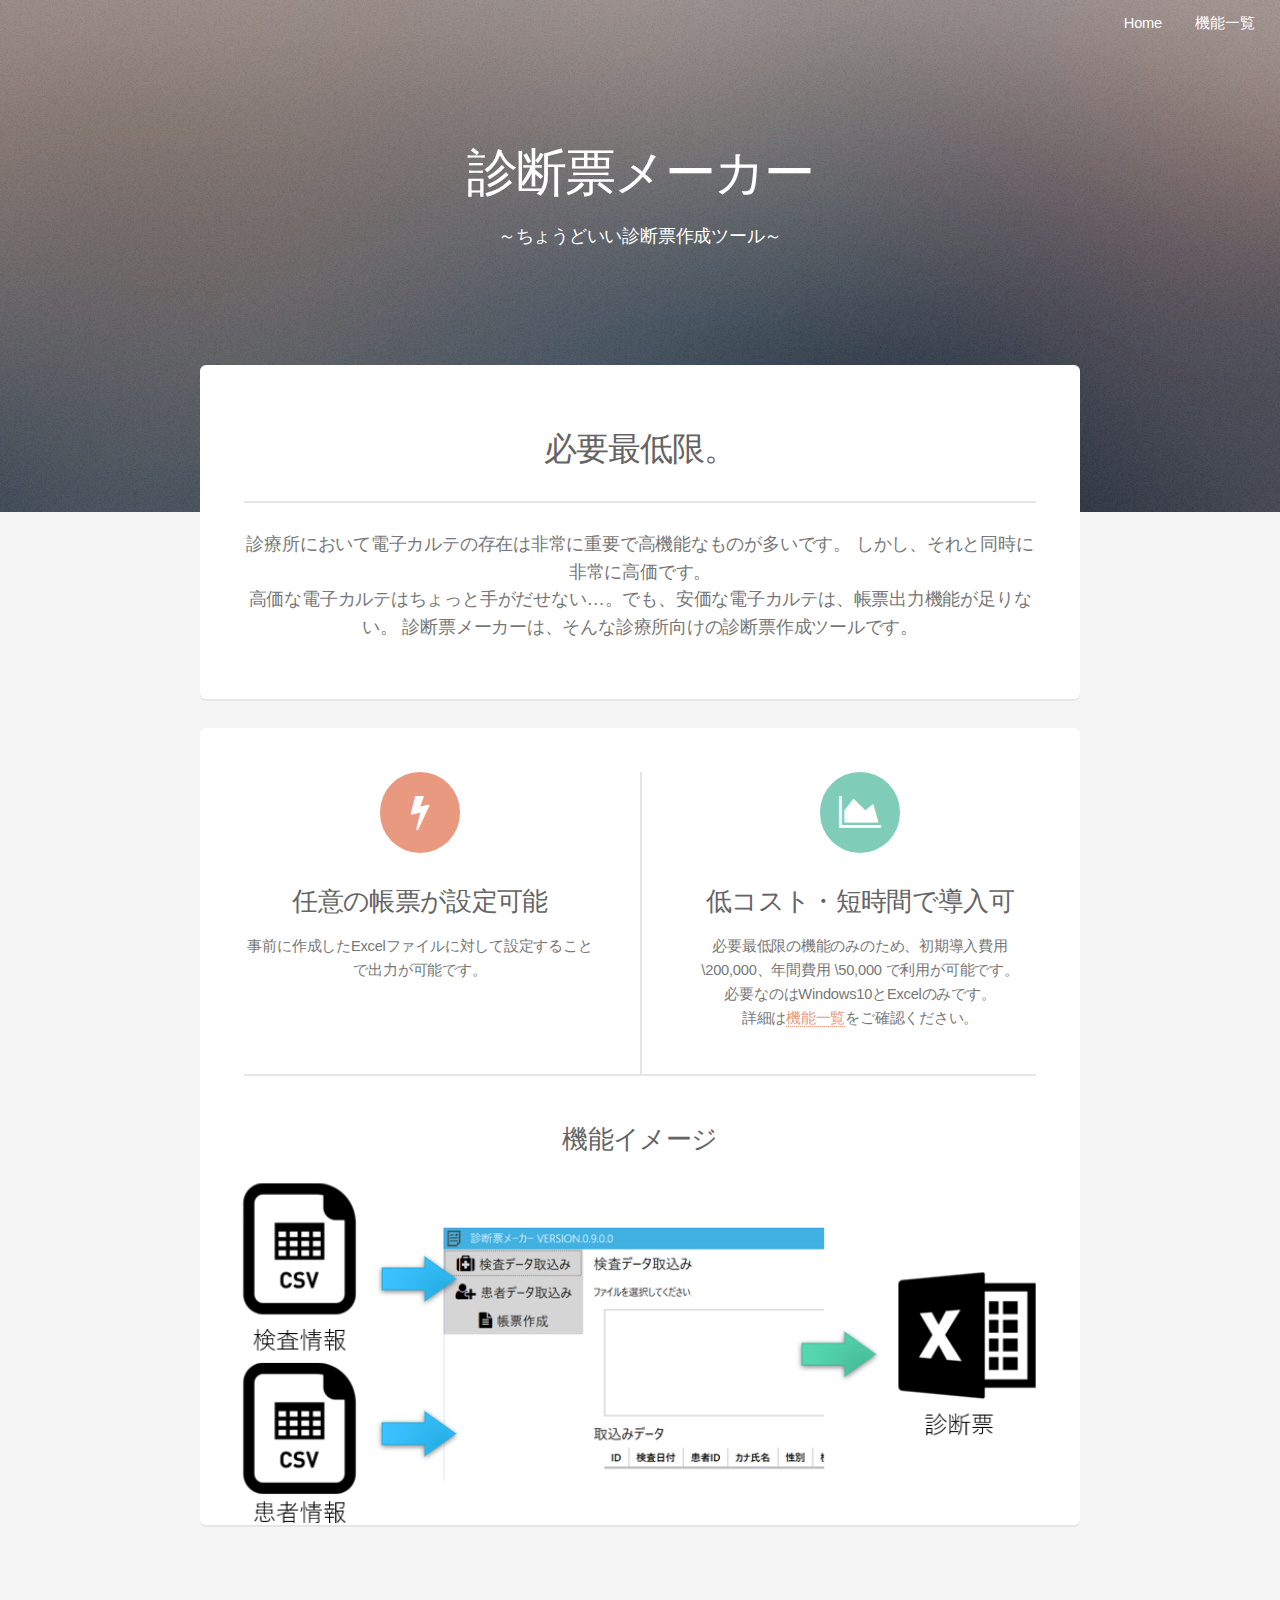
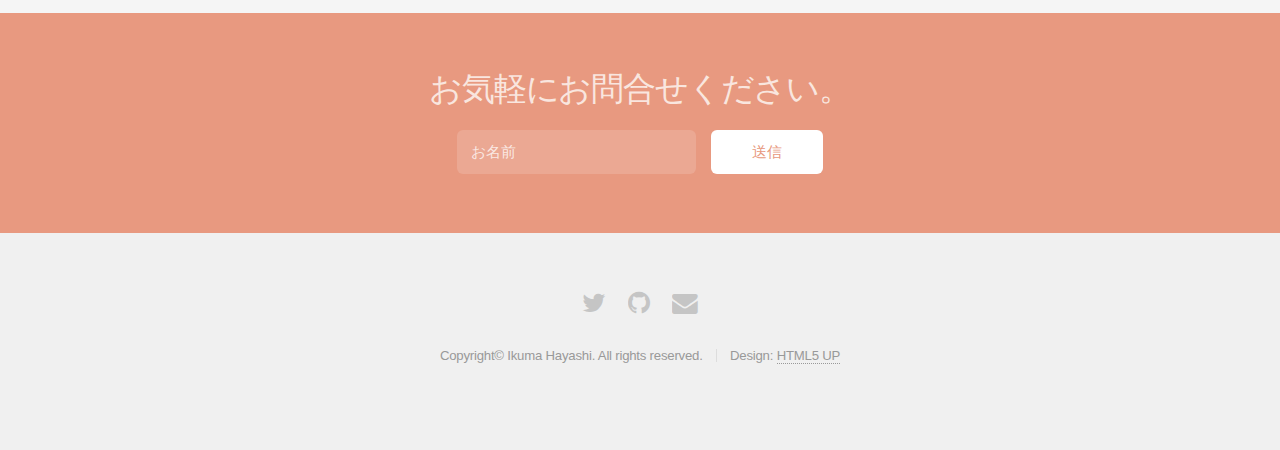
==== commit 30bcf132: "一旦完成。機能一覧はまだ未完成。" ====
--- a/index.html
+++ b/index.html
@@ -4,52 +4,32 @@
 	html5up.net | @ajlkn
 	Free for personal and commercial use under the CCA 3.0 license (html5up.net/license)
 -->
-<html>
+<html lang="ja">
 	<head>
-		<title>Alpha by HTML5 UP</title>
+		<title>診断票メーカー</title>
 		<meta charset="utf-8" />
 		<meta name="viewport" content="width=device-width, initial-scale=1, user-scalable=no" />
 		<link rel="stylesheet" href="assets/css/main.css" />
+		<link rel="shortcut icon" href="./favicon.ico" >
+		<link href="https://maxcdn.bootstrapcdn.com/font-awesome/4.7.0/css/font-awesome.min.css" rel="stylesheet" />
 	</head>
 	<body class="landing is-preload">
 		<div id="page-wrapper">
 
 			<!-- Header -->
 				<header id="header" class="alt">
-					<h1><a href="index.html">Alpha</a> by HTML5 UP</h1>
 					<nav id="nav">
 						<ul>
 							<li><a href="index.html">Home</a></li>
-							<li>
-								<a href="#" class="icon fa-angle-down">Layouts</a>
-								<ul>
-									<li><a href="generic.html">Generic</a></li>
-									<li><a href="contact.html">Contact</a></li>
-									<li><a href="elements.html">Elements</a></li>
-									<li>
-										<a href="#">Submenu</a>
-										<ul>
-											<li><a href="#">Option One</a></li>
-											<li><a href="#">Option Two</a></li>
-											<li><a href="#">Option Three</a></li>
-											<li><a href="#">Option Four</a></li>
-										</ul>
-									</li>
-								</ul>
-							</li>
-							<li><a href="#" class="button">Sign Up</a></li>
+							<li><a href="functions.html">機能一覧</a></li>
 						</ul>
 					</nav>
 				</header>
 
 			<!-- Banner -->
 				<section id="banner">
-					<h2>Alpha</h2>
-					<p>Another fine responsive site template freebie by HTML5 UP.</p>
-					<ul class="actions special">
-						<li><a href="#" class="button primary">Sign Up</a></li>
-						<li><a href="#" class="button">Learn More</a></li>
-					</ul>
+					<h2>診断票メーカー</h2>
+					<p>～ちょうどいい診断票作成ツール～</p>
 				</section>
 
 			<!-- Main -->
@@ -57,84 +37,57 @@
 
 					<section class="box special">
 						<header class="major">
-							<h2>Introducing the ultimate mobile app
-							<br />
-							for doing stuff with your phone</h2>
-							<p>Blandit varius ut praesent nascetur eu penatibus nisi risus faucibus nunc ornare<br />
-							adipiscing nunc adipiscing. Condimentum turpis massa.</p>
+							<h2>必要最低限。</h2>
+							<p>
+								診療所において電子カルテの存在は非常に重要で高機能なものが多いです。
+								しかし、それと同時に非常に高価です。<br/>
+								高価な電子カルテはちょっと手がだせない…。でも、安価な電子カルテは、帳票出力機能が足りない。
+								診断票メーカーは、そんな診療所向けの診断票作成ツールです。
+							</p>
 						</header>
-						<span class="image featured"><img src="images/pic01.jpg" alt="" /></span>
 					</section>
 
 					<section class="box special features">
 						<div class="features-row">
 							<section>
 								<span class="icon major fa-bolt accent2"></span>
-								<h3>Magna etiam</h3>
-								<p>Integer volutpat ante et accumsan commophasellus sed aliquam feugiat lorem aliquet ut enim rutrum phasellus iaculis accumsan dolore magna aliquam veroeros.</p>
+								<h3>任意の帳票が設定可能</h3>
+								<p>事前に作成したExcelファイルに対して設定することで出力が可能です。</p>
 							</section>
 							<section>
 								<span class="icon major fa-area-chart accent3"></span>
-								<h3>Ipsum dolor</h3>
-								<p>Integer volutpat ante et accumsan commophasellus sed aliquam feugiat lorem aliquet ut enim rutrum phasellus iaculis accumsan dolore magna aliquam veroeros.</p>
+								<h3>低コスト・短時間で導入可</h3>
+								<p>
+									必要最低限の機能のみのため、初期導入費用 \200,000、年間費用 \50,000 で利用が可能です。<br/>
+									必要なのはWindows10とExcelのみです。<br/>
+									詳細は<a href="functions.html">機能一覧</a>をご確認ください。
+								</p>
 							</section>
 						</div>
 						<div class="features-row">
-							<section>
-								<span class="icon major fa-cloud accent4"></span>
-								<h3>Sed feugiat</h3>
-								<p>Integer volutpat ante et accumsan commophasellus sed aliquam feugiat lorem aliquet ut enim rutrum phasellus iaculis accumsan dolore magna aliquam veroeros.</p>
-							</section>
-							<section>
-								<span class="icon major fa-lock accent5"></span>
-								<h3>Enim phasellus</h3>
-								<p>Integer volutpat ante et accumsan commophasellus sed aliquam feugiat lorem aliquet ut enim rutrum phasellus iaculis accumsan dolore magna aliquam veroeros.</p>
-							</section>
+							<span class="image featured">
+									<h3>機能イメージ</h3>
+								<img src="images/About.png" alt="" />
+							</span>
 						</div>
+						
+						
 					</section>
 
-					<div class="row">
-						<div class="col-6 col-12-narrower">
-
-							<section class="box special">
-								<span class="image featured"><img src="images/pic02.jpg" alt="" /></span>
-								<h3>Sed lorem adipiscing</h3>
-								<p>Integer volutpat ante et accumsan commophasellus sed aliquam feugiat lorem aliquet ut enim rutrum phasellus iaculis accumsan dolore magna aliquam veroeros.</p>
-								<ul class="actions special">
-									<li><a href="#" class="button alt">Learn More</a></li>
-								</ul>
-							</section>
-
-						</div>
-						<div class="col-6 col-12-narrower">
-
-							<section class="box special">
-								<span class="image featured"><img src="images/pic03.jpg" alt="" /></span>
-								<h3>Accumsan integer</h3>
-								<p>Integer volutpat ante et accumsan commophasellus sed aliquam feugiat lorem aliquet ut enim rutrum phasellus iaculis accumsan dolore magna aliquam veroeros.</p>
-								<ul class="actions special">
-									<li><a href="#" class="button alt">Learn More</a></li>
-								</ul>
-							</section>
-
-						</div>
-					</div>
 
 				</section>
 
 			<!-- CTA -->
 				<section id="cta">
 
-					<h2>Sign up for beta access</h2>
-					<p>Blandit varius ut praesent nascetur eu penatibus nisi risus faucibus nunc.</p>
-
-					<form>
+					<h2>お気軽にお問合せください。</h2>
+					<form id="sendMailForm">
 						<div class="row gtr-50 gtr-uniform">
 							<div class="col-8 col-12-mobilep">
-								<input type="email" name="email" id="email" placeholder="Email Address" />
+								<input type="text" id="name" placeholder="お名前" />
 							</div>
 							<div class="col-4 col-12-mobilep">
-								<input type="submit" value="Sign Up" class="fit" />
+								<input id="sendmail" type="submit" value="送信" class="fit" />
 							</div>
 						</div>
 					</form>
@@ -144,22 +97,20 @@
 			<!-- Footer -->
 				<footer id="footer">
 					<ul class="icons">
-						<li><a href="#" class="icon fa-twitter"><span class="label">Twitter</span></a></li>
-						<li><a href="#" class="icon fa-facebook"><span class="label">Facebook</span></a></li>
-						<li><a href="#" class="icon fa-instagram"><span class="label">Instagram</span></a></li>
-						<li><a href="#" class="icon fa-github"><span class="label">Github</span></a></li>
-						<li><a href="#" class="icon fa-dribbble"><span class="label">Dribbble</span></a></li>
-						<li><a href="#" class="icon fa-google-plus"><span class="label">Google+</span></a></li>
-					</ul>
+						<li><a href="https://twitter.com/hisk_of_gnct" class="icon fa-twitter"><span class="label">Twitter</span></a></li>
+						<li><a href="https://github.com/IkumaHayashi" class="icon fa-github"><span class="label">Github</span></a></li>
+						<li><a href="mailto:ikuma.hayashi.tech@gmail.com" class="icon fa-envelope"><span class="label">Mail</span></a></li>
+						</ul>
 					<ul class="copyright">
-						<li>&copy; Untitled. All rights reserved.</li><li>Design: <a href="http://html5up.net">HTML5 UP</a></li>
+						<li>Copyright&copy; Ikuma Hayashi. All rights reserved.</li><li>Design: <a href="http://html5up.net">HTML5 UP</a></li>
 					</ul>
 				</footer>
 
 		</div>
 
 		<!-- Scripts -->
-			<script src="assets/js/jquery.min.js"></script>
+			<script src="https://code.jquery.com/jquery-3.3.1.min.js" integrity="sha256-FgpCb/KJQlLNfOu91ta32o/NMZxltwRo8QtmkMRdAu8=" crossorigin="anonymous"></script>
+			<!--<script src="assets/js/jquery.min.js"></script>-->
 			<script src="assets/js/jquery.dropotron.min.js"></script>
 			<script src="assets/js/jquery.scrollex.min.js"></script>
 			<script src="assets/js/browser.min.js"></script>
--- a/assets/css/main.css
+++ b/assets/css/main.css
@@ -1,4 +1,4 @@
-@import url("font-awesome.min.css");
+/*@import url("font-awesome.min.css");*/
 @import url("https://fonts.googleapis.com/css?family=Source+Sans+Pro:300,400,300italic,400italic");
 
 /*
@@ -27,6 +27,7 @@
 		border: 0;
 		font-size: 100%;
 		font: inherit;
+		font-family: 'ヒラギノ角ゴシック Pro', 'Hiragino Kaku Gothic Pro', メイリオ, Meiryo, Osaka, 'ＭＳ Ｐゴシック', 'MS PGothic', sans-serif;
 		vertical-align: baseline;
 	}
 
@@ -110,7 +111,6 @@
 
 	body, input, select, textarea {
 		color: #777;
-		font-family: "Source Sans Pro", sans-serif;
 		font-size: 16pt;
 		font-weight: 300;
 		line-height: 1.65em;
@@ -220,7 +220,6 @@
 		background: #f8f8f8;
 		border-radius: 6px;
 		border: solid 1px #e5e5e5;
-		font-family: monospace;
 		font-size: 0.9em;
 		line-height: 1.75em;
 		margin: 0 0 2em 0;
@@ -232,7 +231,6 @@
 		background: #f8f8f8;
 		border-radius: 6px;
 		border: solid 1px #e5e5e5;
-		font-family: monospace;
 		font-size: 0.9em;
 		margin: 0 0.25em;
 		padding: 0.25em 0.65em;
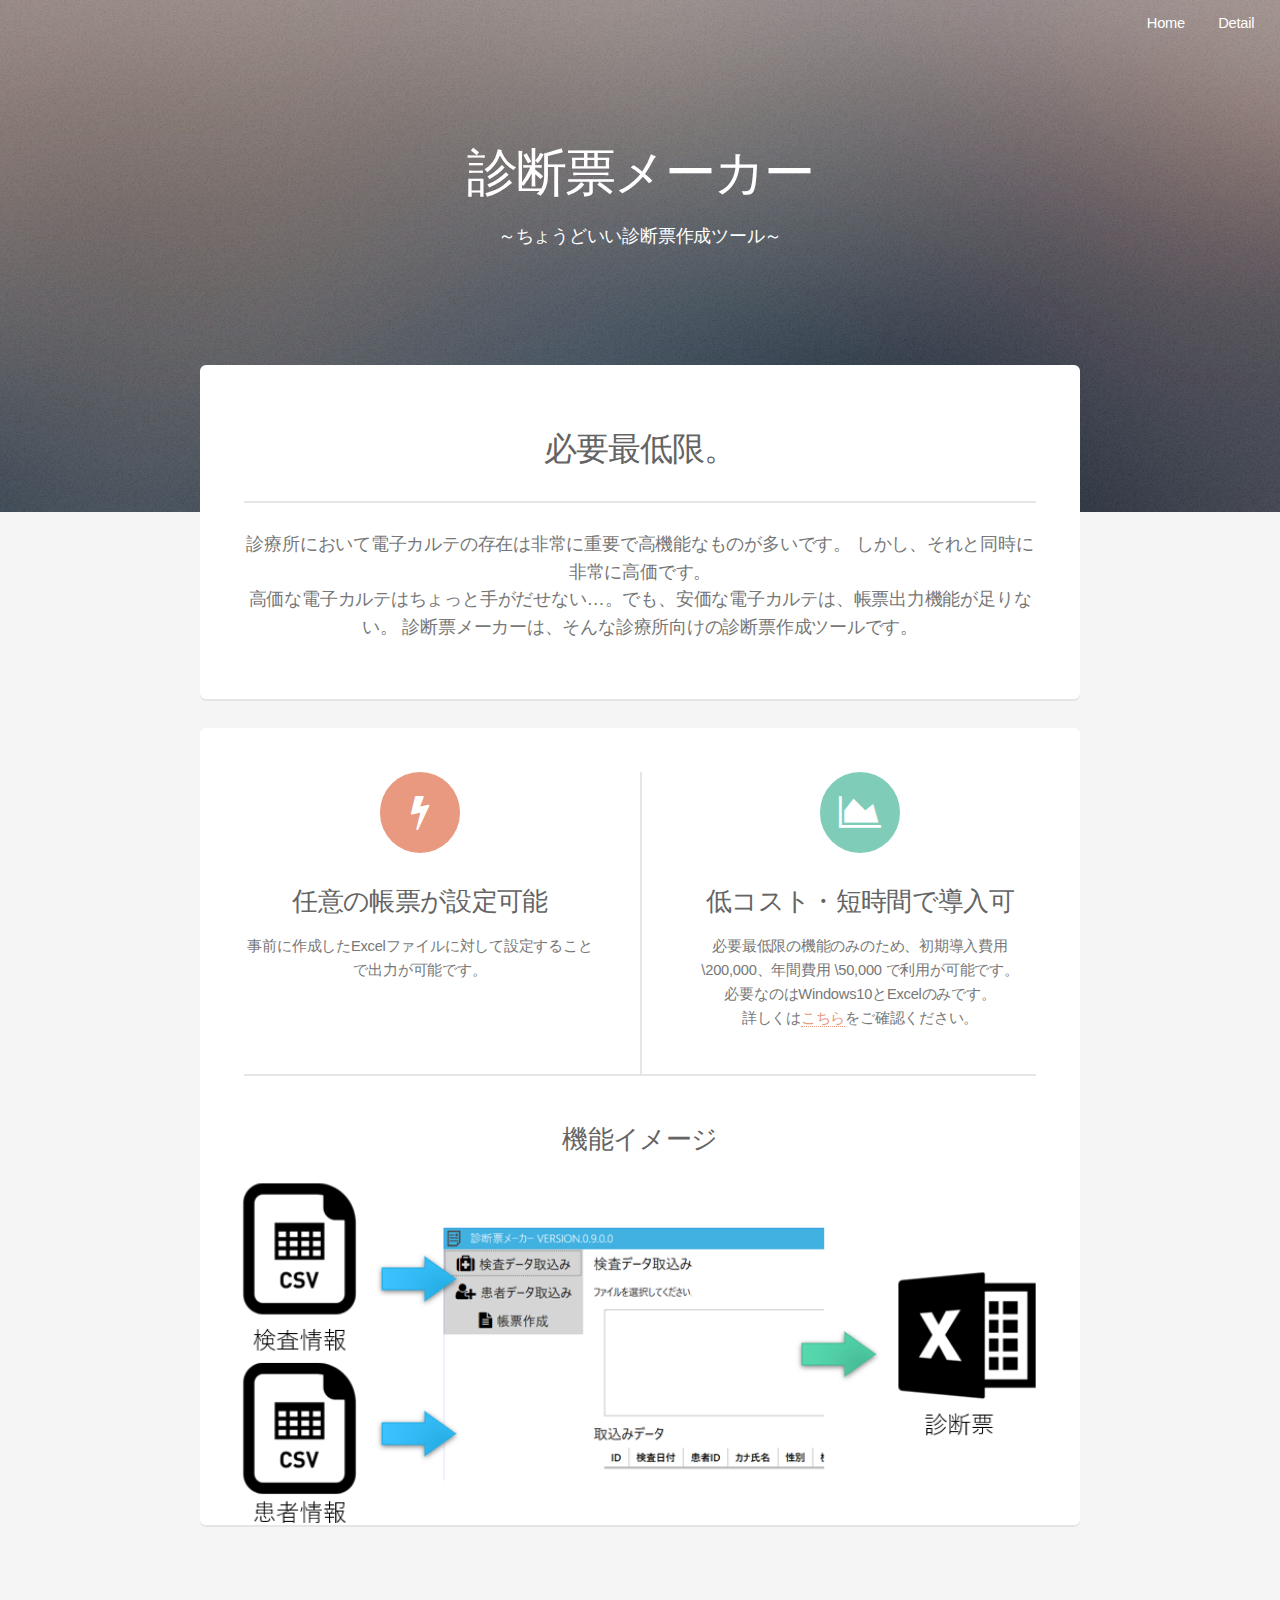
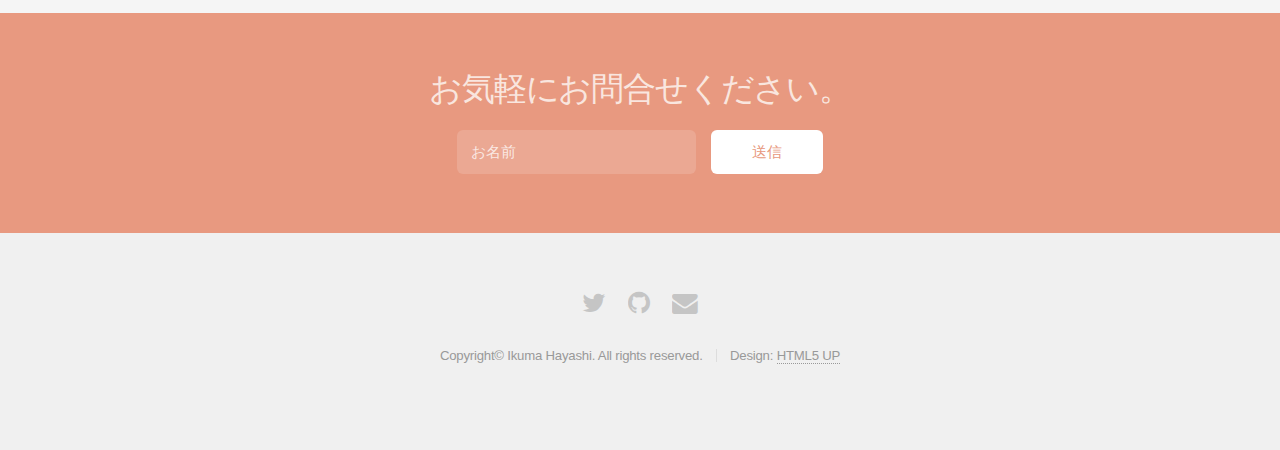
==== commit 00fafe41: "機能一覧を詳細に変更 詳細に動作環境を追加" ====
--- a/index.html
+++ b/index.html
@@ -21,7 +21,7 @@
 					<nav id="nav">
 						<ul>
 							<li><a href="index.html">Home</a></li>
-							<li><a href="functions.html">機能一覧</a></li>
+							<li><a href="details.html">Detail</a></li>
 						</ul>
 					</nav>
 				</header>
@@ -60,7 +60,7 @@
 								<p>
 									必要最低限の機能のみのため、初期導入費用 \200,000、年間費用 \50,000 で利用が可能です。<br/>
 									必要なのはWindows10とExcelのみです。<br/>
-									詳細は<a href="functions.html">機能一覧</a>をご確認ください。
+									詳しくは<a href="details.html">こちら</a>をご確認ください。
 								</p>
 							</section>
 						</div>
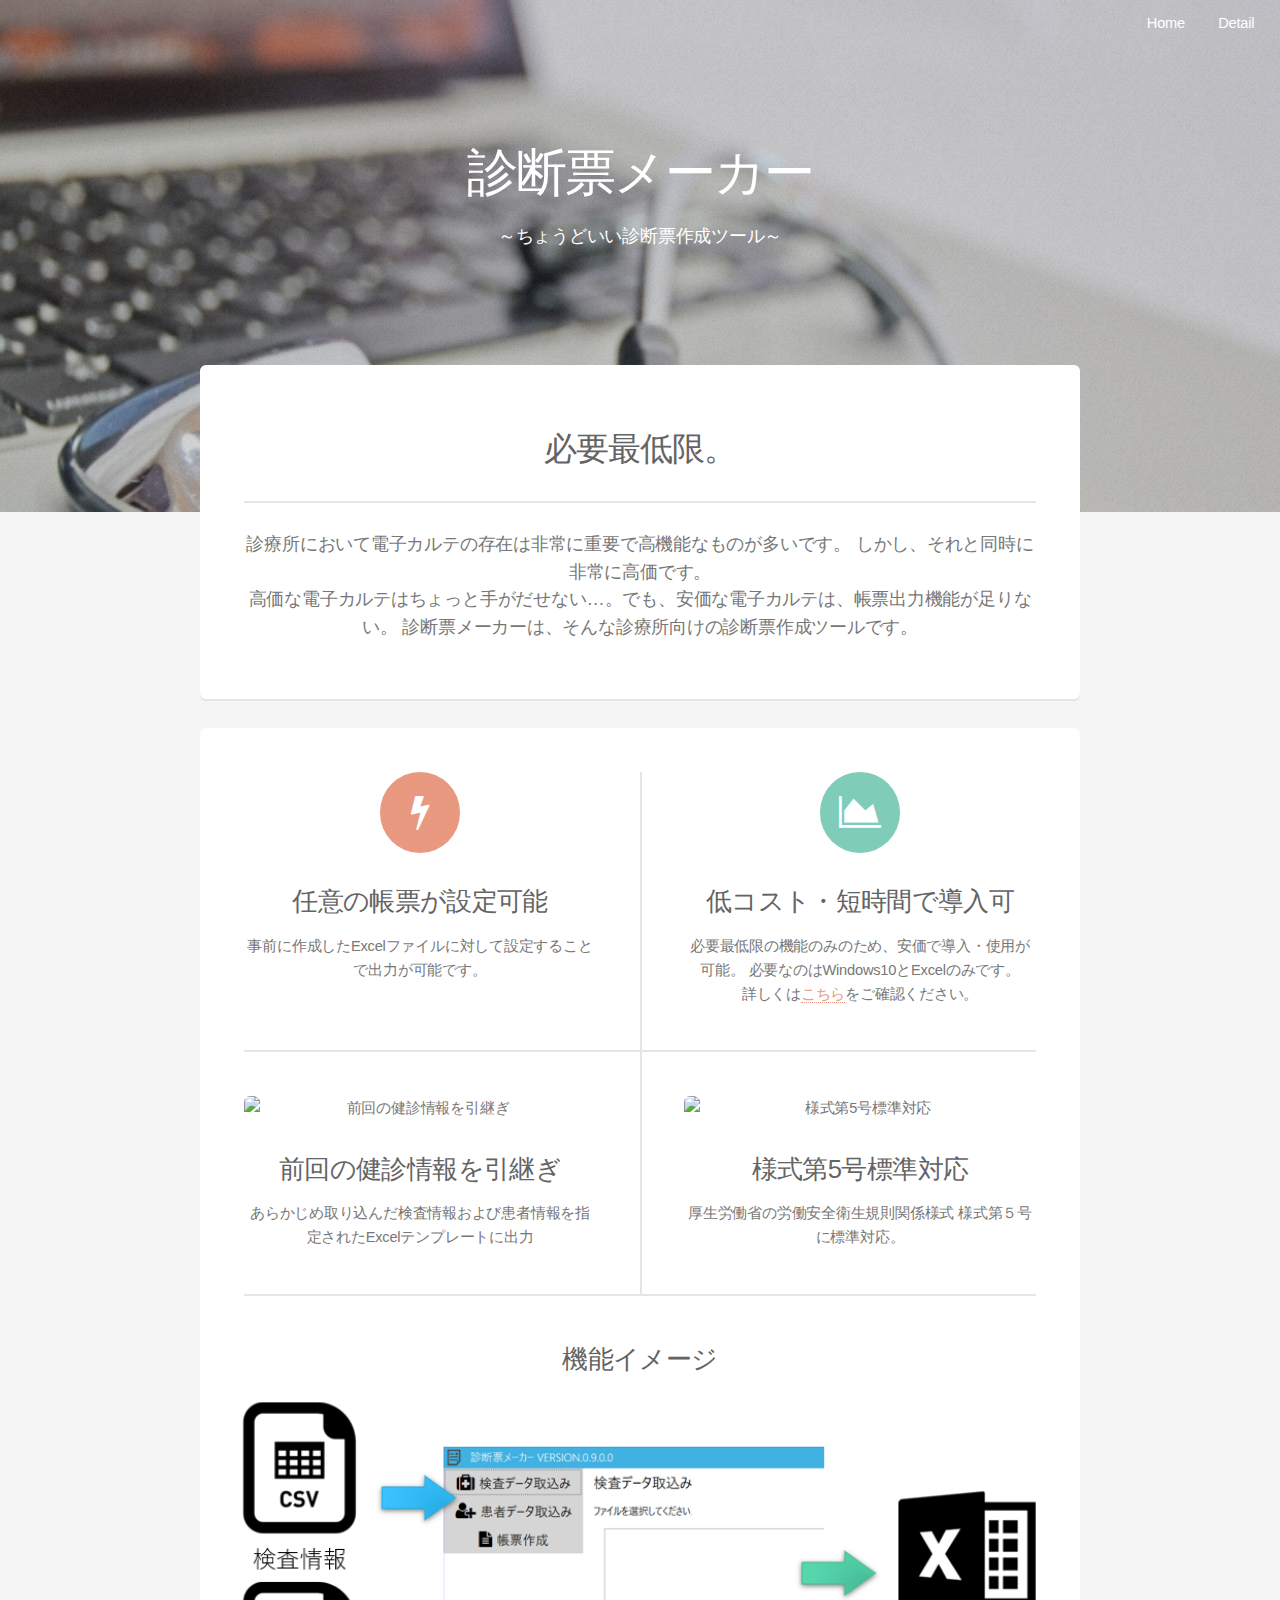
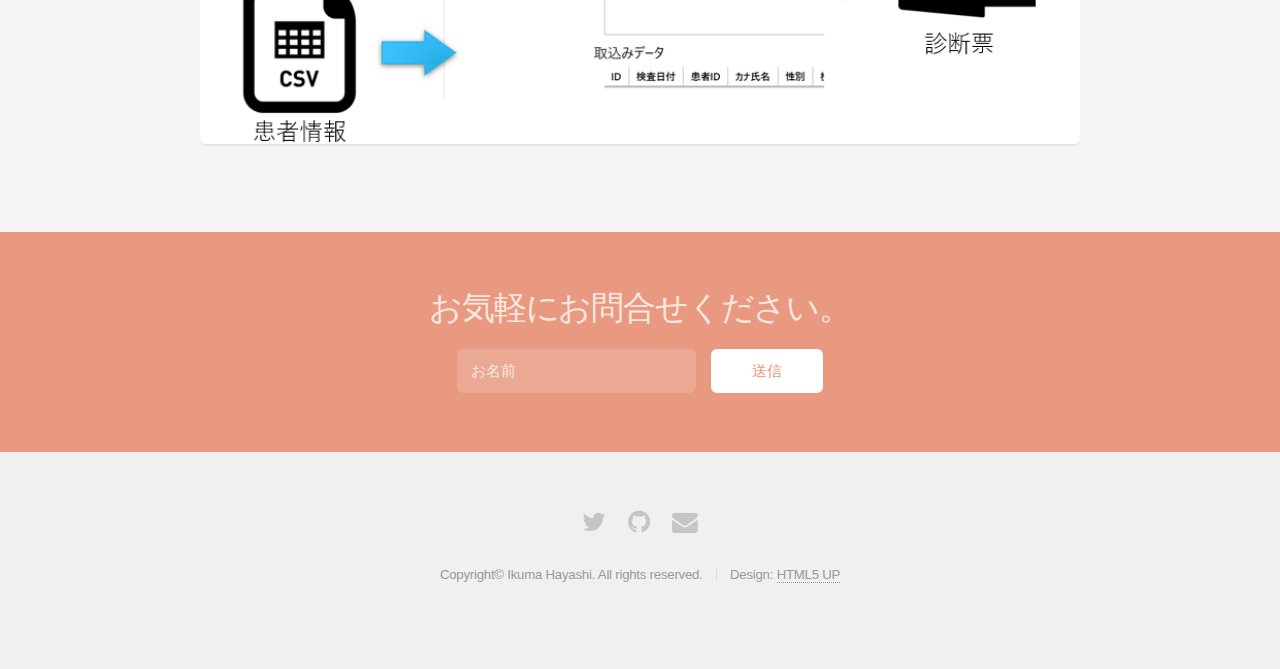
==== commit 8edf56c9: "価格表の追加、画像イメージ追加" ====
--- a/index.html
+++ b/index.html
@@ -58,9 +58,25 @@
 								<span class="icon major fa-area-chart accent3"></span>
 								<h3>低コスト・短時間で導入可</h3>
 								<p>
-									必要最低限の機能のみのため、初期導入費用 \200,000、年間費用 \50,000 で利用が可能です。<br/>
+									必要最低限の機能のみのため、安価で導入・使用が可能。
 									必要なのはWindows10とExcelのみです。<br/>
 									詳しくは<a href="details.html">こちら</a>をご確認ください。
+								</p>
+							</section>
+						</div>
+						<div class="features-row">
+							<section>
+								<img class="image fit" src="images/DataCopyImage.png" alt="前回の健診情報を引継ぎ" />
+								<h3>前回の健診情報を引継ぎ</h3>
+								<p>
+									あらかじめ取り込んだ検査情報および患者情報を指定されたExcelテンプレートに出力
+								</p>
+							</section>
+							<section>
+								<img class="image fit" src="images/TemplateImage.png" alt="様式第5号標準対応" />
+								<h3>様式第5号標準対応</h3>
+								<p>
+									厚生労働省の労働安全衛生規則関係様式 様式第５号 に標準対応。
 								</p>
 							</section>
 						</div>
--- a/assets/css/main.css
+++ b/assets/css/main.css
@@ -2654,13 +2654,13 @@
 	}
 
 		table tbody tr {
-			border: solid 1px #e5e5e5;
+			border: solid 1px #8ea9db;
 			border-left: 0;
 			border-right: 0;
 		}
 
 			table tbody tr:nth-child(2n + 1) {
-				background-color: #f8f8f8;
+				background-color: #ddebf7;
 			}
 
 		table td {
@@ -2669,14 +2669,23 @@
 
 		table th {
 			color: #646464;
-			font-size: 0.9em;
+			font-size: 1.2em;
 			font-weight: 300;
-			padding: 0 0.75em 0.75em 0.75em;
+			padding: 0.4em 0.4em 0.4em 0.4em;
 			text-align: left;
 		}
 
 		table thead {
+			background-color: #5b9bd5;
 			border-bottom: solid 2px #e5e5e5;
+
+		}
+
+		table thead th, table tr th {
+			background-color: #5b9bd5;
+			color: #ffffff;
+			text-align: center;
+			vertical-align: middle;
 		}
 
 		table tfoot {
@@ -3140,7 +3149,7 @@
 	#banner {
 		background-attachment: scroll,							fixed;
 		background-color: #666;
-		background-image: url("images/overlay.png"), url("../../images/banner.jpg");
+		background-image: url("images/overlay.png"), url("../../images/clinic_image.jpg");
 		background-position: top left,						center center;
 		background-repeat: repeat,							no-repeat;
 		background-size: auto,							cover;
@@ -3229,6 +3238,7 @@
 	body.landing #main {
 		margin-top: -14em;
 	}
+
 
 /* Footer */
 
@@ -3868,4 +3878,9 @@
 				padding: 2.5em 1em 3em 1em;
 			}
 
-	}+	}
+
+.gif-img{
+	max-width: 60%;
+	height: auto;
+}